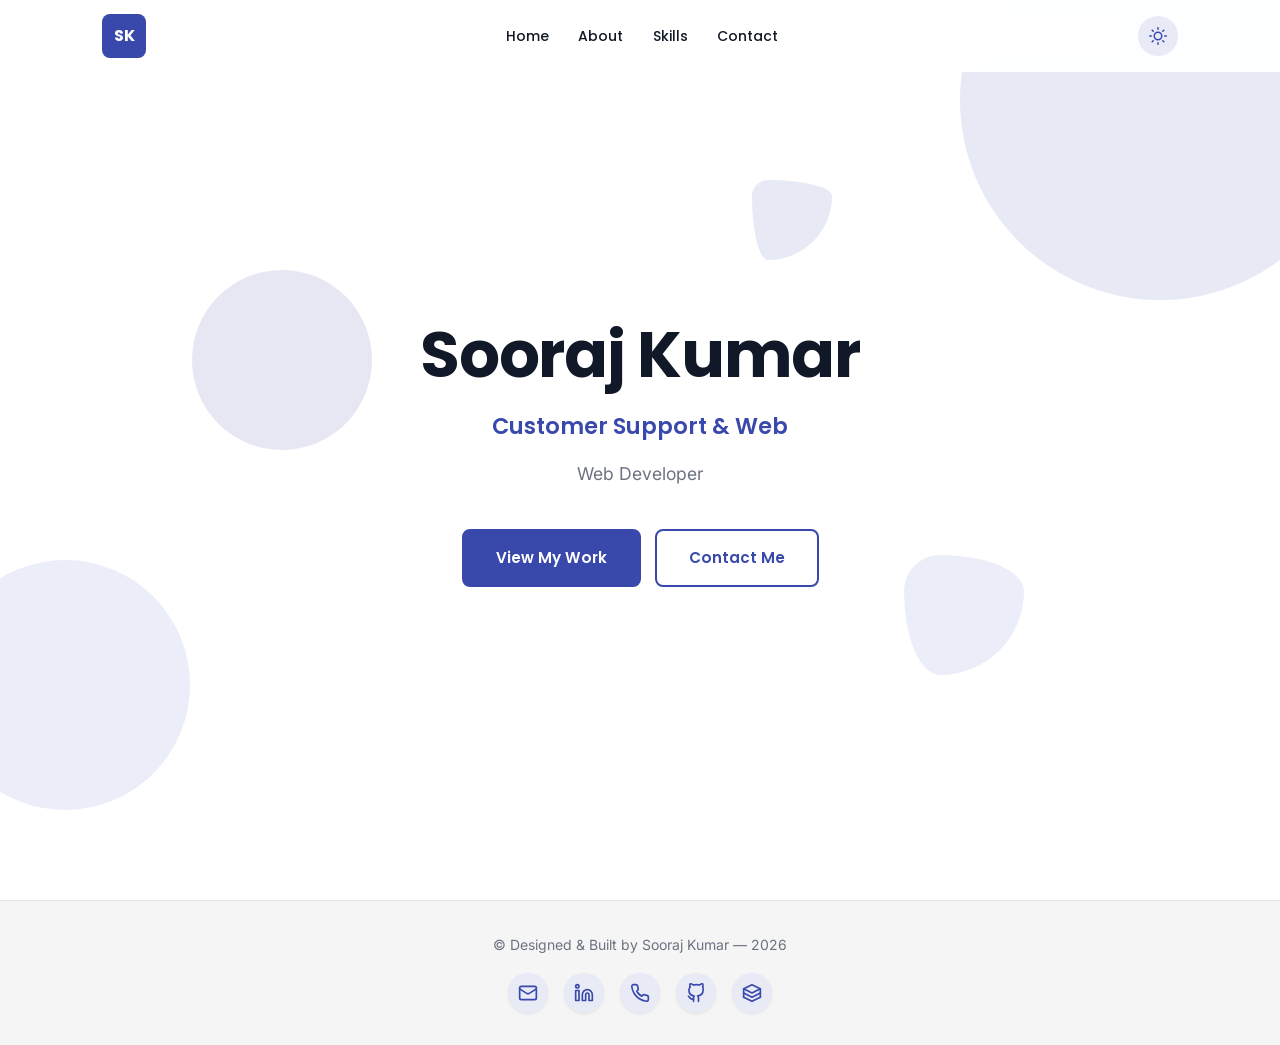
==== index.html @ 6f9ae2a4 "first commit" ====
<!DOCTYPE html>
<html lang="en">
<head>
  <meta charset="UTF-8">
  <meta name="viewport" content="width=device-width, initial-scale=1.0">
  <meta name="description" content="Sooraj Kumar — Customer Support & Web Development Professional based in Lahore, Pakistan.">
  <title>Sooraj Kumar | Portfolio</title>
  <link rel="preconnect" href="https://fonts.googleapis.com">
  <link rel="preconnect" href="https://fonts.gstatic.com" crossorigin>
  <link href="https://fonts.googleapis.com/css2?family=Inter:wght@400;500;600&family=Poppins:wght@500;600;700&display=swap" rel="stylesheet">
  <link rel="stylesheet" href="css/style.css">
</head>
<body>

  <!-- Navigation -->
  <header class="header" id="header">
    <nav class="nav container" aria-label="Main navigation">
      <a href="#home" class="nav__logo" aria-label="Sooraj Kumar — Home">
        <span class="nav__logo-box">SK</span>
      </a>

      <ul class="nav__menu" id="nav-menu">
        <li><a href="./index.html" class="nav__link">Home</a></li>
        <li><a href="./about.html" class="nav__link">About</a></li>
        <li><a href="./skills.html" class="nav__link">Skills</a></li>
        <!-- <li><a href="./experience.html" class="nav__link">Experience</a></li> -->
        <!-- <li><a href="./projects.html" class="nav__link">Projects</a></li> -->
        <!-- <li><a href="./certifications.html" class="nav__link">Certifications</a></li> -->
        <!-- <li><a href="./journey.html" class="nav__link">Journey</a></li> -->
        <!-- <li><a href="./education.html" class="nav__link">Education</a></li> -->
        <li><a href="./contact.html" class="nav__link">Contact</a></li>
      </ul>

      <div class="nav__actions">
        <button class="theme-toggle" id="theme-toggle" aria-label="Toggle dark mode">
          <span class="theme-toggle__icon theme-toggle__icon--sun">
            <svg width="18" height="18" viewBox="0 0 24 24" fill="none" stroke="currentColor" stroke-width="2" stroke-linecap="round" stroke-linejoin="round"><circle cx="12" cy="12" r="5"/><line x1="12" y1="1" x2="12" y2="3"/><line x1="12" y1="21" x2="12" y2="23"/><line x1="4.22" y1="4.22" x2="5.64" y2="5.64"/><line x1="18.36" y1="18.36" x2="19.78" y2="19.78"/><line x1="1" y1="12" x2="3" y2="12"/><line x1="21" y1="12" x2="23" y2="12"/><line x1="4.22" y1="19.78" x2="5.64" y2="18.36"/><line x1="18.36" y1="5.64" x2="19.78" y2="4.22"/></svg>
          </span>
          <span class="theme-toggle__icon theme-toggle__icon--moon">
            <svg width="18" height="18" viewBox="0 0 24 24" fill="none" stroke="currentColor" stroke-width="2" stroke-linecap="round" stroke-linejoin="round"><path d="M21 12.79A9 9 0 1 1 11.21 3 7 7 0 0 0 21 12.79z"/></svg>
          </span>
        </button>
        <button class="nav__toggle" id="nav-toggle" aria-label="Toggle navigation menu" aria-expanded="false">
          <span class="nav__toggle-bar"></span>
          <span class="nav__toggle-bar"></span>
          <span class="nav__toggle-bar"></span>
        </button>
      </div>
    </nav>
  </header>

  <main>

    <!-- Hero -->
    <section class="hero section" id="home" aria-label="Introduction">
      <div class="hero__bg" aria-hidden="true">
        <span class="hero__shape hero__shape--1"></span>
        <span class="hero__shape hero__shape--2"></span>
        <span class="hero__shape hero__shape--3"></span>
        <span class="hero__shape hero__shape--4"></span>
        <span class="hero__shape hero__shape--5"></span>
      </div>
      <div class="hero__content container fade-in">
        <h1 class="hero__title">Sooraj Kumar</h1>
        <p class="hero__tagline">Customer Support &amp; Web Development Professional</p>
        <p class="hero__subtitle">Web Developer</p>
        <div class="hero__buttons">
          <a href="#projects" class="btn btn--primary">View My Work</a>
          <a href="#contact" class="btn btn--outline">Contact Me</a>
        </div>
        <!-- <div class="hero__stack">
          <span class="hero__stack-label">Built with</span>
          <div class="hero__stack-icons">
            <span class="tech-badge">HTML5</span>
            <span class="tech-badge">CSS3</span>
            <span class="tech-badge">Bootstrap 5</span>
            <span class="tech-badge">JavaScript</span>
            <span class="tech-badge">WordPress</span>
          </div>
        </div> -->
      </div>
    </section>

   
    <!-- Skills -->
    <!-- <section class="section" id="skills" aria-labelledby="skills-heading">
      <div class="container fade-in">
        <h2 class="section__heading" id="skills-heading">Skills</h2>
        <div class="skills-tabs" role="tablist" aria-label="Skills categories">
          <button class="skills-tab active" data-tab="technical" type="button">Technical</button>
          <button class="skills-tab" data-tab="communication" type="button">Communication</button>
          <button class="skills-tab" data-tab="soft" type="button">Soft Skills</button>
        </div>
        <div class="skills-grid">

          <article class="skill-card" data-category="technical">
            <h3 class="skill-card__title">Technical Skills</h3>
            <ul class="skill-list">
              <li class="skill-item">
                <div class="skill-item__header">
                  <span class="skill-item__name">Typing Speed: 40+ WPM</span>
                  <span class="skill-item__level">Intermediate</span>
                </div>
                <div class="skill-bar" data-level="55"><span class="skill-bar__fill"></span></div>
              </li>
              <li class="skill-item">
                <div class="skill-item__header">
                  <span class="skill-item__name">MS Office</span>
                  <span class="skill-item__level">Proficient</span>
                </div>
                <div class="skill-bar" data-level="75"><span class="skill-bar__fill"></span></div>
              </li>
              <li class="skill-item">
                <div class="skill-item__header">
                  <span class="skill-item__name">Graphic Design</span>
                  <span class="skill-item__level">Intermediate</span>
                </div>
                <div class="skill-bar" data-level="55"><span class="skill-bar__fill"></span></div>
              </li>
              <li class="skill-item">
                <div class="skill-item__header">
                  <span class="skill-item__name">Web Development</span>
                  <span class="skill-item__level">Proficient</span>
                </div>
                <div class="skill-bar" data-level="75"><span class="skill-bar__fill"></span></div>
              </li>
              <li class="skill-item">
                <div class="skill-item__header">
                  <span class="skill-item__name">AI Tools</span>
                  <span class="skill-item__level">Advanced</span>
                </div>
                <div class="skill-bar" data-level="90"><span class="skill-bar__fill"></span></div>
              </li>
            </ul>
          </article>

          <article class="skill-card hidden" data-category="communication">
            <h3 class="skill-card__title">Communication Skills</h3>
            <ul class="skill-list">
              <li class="skill-item">
                <div class="skill-item__header">
                  <span class="skill-item__name">Written Communication</span>
                  <span class="skill-item__level">Proficient</span>
                </div>
                <div class="skill-bar" data-level="75"><span class="skill-bar__fill"></span></div>
              </li>
              <li class="skill-item">
                <div class="skill-item__header">
                  <span class="skill-item__name">Multilingual</span>
                  <span class="skill-item__level">Advanced</span>
                </div>
                <div class="skill-bar" data-level="90"><span class="skill-bar__fill"></span></div>
              </li>
              <li class="skill-item">
                <div class="skill-item__header">
                  <span class="skill-item__name">Active Listening</span>
                  <span class="skill-item__level">Advanced</span>
                </div>
                <div class="skill-bar" data-level="90"><span class="skill-bar__fill"></span></div>
              </li>
              <li class="skill-item">
                <div class="skill-item__header">
                  <span class="skill-item__name">Email &amp; Live Chat Support</span>
                  <span class="skill-item__level">Intermediate</span>
                </div>
                <div class="skill-bar" data-level="55"><span class="skill-bar__fill"></span></div>
              </li>
              <li class="skill-item">
                <div class="skill-item__header">
                  <span class="skill-item__name">CRM and Helpdesk Tools</span>
                  <span class="skill-item__level">Intermediate</span>
                </div>
                <div class="skill-bar" data-level="55"><span class="skill-bar__fill"></span></div>
              </li>
            </ul>
          </article>

          <article class="skill-card hidden" data-category="soft">
            <h3 class="skill-card__title">Soft Skills</h3>
            <ul class="skill-list">
              <li class="skill-item">
                <div class="skill-item__header">
                  <span class="skill-item__name">Problem Solving</span>
                  <span class="skill-item__level">Advanced</span>
                </div>
                <div class="skill-bar" data-level="90"><span class="skill-bar__fill"></span></div>
              </li>
              <li class="skill-item">
                <div class="skill-item__header">
                  <span class="skill-item__name">Fast Learner</span>
                  <span class="skill-item__level">Advanced</span>
                </div>
                <div class="skill-bar" data-level="90"><span class="skill-bar__fill"></span></div>
              </li>
              <li class="skill-item">
                <div class="skill-item__header">
                  <span class="skill-item__name">Research &amp; Analysis</span>
                  <span class="skill-item__level">Advanced</span>
                </div>
                <div class="skill-bar" data-level="90"><span class="skill-bar__fill"></span></div>
              </li>
              <li class="skill-item">
                <div class="skill-item__header">
                  <span class="skill-item__name">Attention to Detail</span>
                  <span class="skill-item__level">Intermediate</span>
                </div>
                <div class="skill-bar" data-level="55"><span class="skill-bar__fill"></span></div>
              </li>
            </ul>
          </article>

        </div>
      </div>
    </section> -->

    <!-- Experience -->
    <!-- <section class="section section--alt" id="experience" aria-labelledby="experience-heading">
      <div class="container fade-in">
        <h2 class="section__heading" id="experience-heading">Experience</h2>
        <article class="experience-card">
          <div class="experience-card__header">
            <h3 class="experience-card__company">4Xportal (4XP Tech)</h3>
            <p class="experience-card__role">Technical Support Representative</p>
            <time class="experience-card__date" datetime="2026-07">July 2026 — Present</time>
            <span class="badge">Current Role</span>
          </div>
          <ul class="experience-card__list">
            <li>Providing B2B technical support for forex software products including Trader CRM, hosting solutions, and live chat tools</li>
            <li>Handling client queries, diagnosing software issues, and escalating complex problems to relevant teams</li>
            <li>Maintaining support documentation and interaction logs for enterprise clients in the fintech industry</li>
            <li>Working with international clients under a UK-registered office in a professional support environment</li>
          </ul>
        </article>
        <article class="experience-card">
          <div class="experience-card__header">
            <h3 class="experience-card__company">ITISISO Solutions, Faisal Town</h3>
            <p class="experience-card__role">Business Development Executive</p>
            <time class="experience-card__date" datetime="2025-10">October 2025</time>
          </div>
          <ul class="experience-card__list">
            <li>Handled outbound and inbound calls, email and live chat communication in a corporate BPO environment</li>
            <li>Managed lead follow-up, documentation and record keeping using CRM tools</li>
            <li>Supported sales conversion through active listening and empathetic customer handling</li>
            <li>Resigned after university timetable changed; prioritized academic commitments</li>
          </ul>
        </article>
      </div>
    </section> -->

    <!-- Projects -->
    <!-- <section class="section" id="projects" aria-labelledby="projects-heading">
      <div class="container fade-in">
        <h2 class="section__heading" id="projects-heading">Projects</h2>
        <div class="projects-grid">

          <article class="project-card">
            <h3 class="project-card__title">E-Commerce Stores</h3>
            <p class="project-card__desc">Built single and multi-vendor e-commerce stores using WooCommerce, WCFM, and Dokan plugins on WordPress.</p>
            <div class="project-card__tags">
              <span class="tag">WordPress</span>
              <span class="tag">WooCommerce</span>
              <span class="tag">PHP</span>
            </div>
          </article>

          <article class="project-card">
            <h3 class="project-card__title">Booking &amp; Restaurant Websites</h3>
            <p class="project-card__desc">Developed booking systems, restaurant websites, and LMS platforms using Amelia, GloriaFood, and Tutor LMS.</p>
            <div class="project-card__tags">
              <span class="tag">WordPress</span>
              <span class="tag">Amelia</span>
              <span class="tag">GloriaFood</span>
            </div>
          </article>

          <article class="project-card">
            <h3 class="project-card__title">Front-End Web Builds</h3>
            <p class="project-card__desc">Built portfolio websites and contact forms using HTML5, CSS3, Bootstrap 5, and JavaScript. Deployed on Netlify.</p>
            <div class="project-card__tags">
              <span class="tag">HTML5</span>
              <span class="tag">CSS3</span>
              <span class="tag">Bootstrap</span>
              <span class="tag">JavaScript</span>
              <span class="tag">Netlify</span>
            </div>
          </article>

          <article class="project-card">
            <h3 class="project-card__title">Visual Design Assets</h3>
            <p class="project-card__desc">Created logos, banners, social media graphics, and print materials using Photoshop, Illustrator, Canva, and CorelDraw.</p>
            <div class="project-card__tags">
              <span class="tag">Photoshop</span>
              <span class="tag">Illustrator</span>
              <span class="tag">Canva</span>
              <span class="tag">CorelDraw</span>
            </div>
          </article>

        </div>
      </div>
    </section> -->

    <!-- Certifications -->
    <!-- <section class="section section--alt" id="certifications" aria-labelledby="certifications-heading">
      <div class="container fade-in">
        <h2 class="section__heading" id="certifications-heading">Certifications</h2>
        <div class="cert-grid">

          <article class="cert-card">
            <div class="cert-card__icon" aria-hidden="true">
              <svg width="32" height="32" viewBox="0 0 24 24" fill="none" stroke="currentColor" stroke-width="2" stroke-linecap="round" stroke-linejoin="round"><path d="M22 10v6M2 10l10-5 10 5-10 5z"/><path d="M6 12v5c0 1.1 2.7 2 6 2s6-.9 6-2v-5"/></svg>
            </div>
            <h3 class="cert-card__title">1 Year Diploma in IT</h3>
            <p class="cert-card__institution">Trade Testing Board STEVTA</p>
            <time class="cert-card__date" datetime="2023-12">Dec 2023</time>
          </article>

          <article class="cert-card">
            <div class="cert-card__icon" aria-hidden="true">
              <svg width="32" height="32" viewBox="0 0 24 24" fill="none" stroke="currentColor" stroke-width="2" stroke-linecap="round" stroke-linejoin="round"><path d="M22 10v6M2 10l10-5 10 5-10 5z"/><path d="M6 12v5c0 1.1 2.7 2 6 2s6-.9 6-2v-5"/></svg>
            </div>
            <h3 class="cert-card__title">Graphic Design</h3>
            <p class="cert-card__institution">TEA</p>
            <time class="cert-card__date" datetime="2022-08">Aug 2022</time>
          </article>

          <article class="cert-card">
            <div class="cert-card__icon" aria-hidden="true">
              <svg width="32" height="32" viewBox="0 0 24 24" fill="none" stroke="currentColor" stroke-width="2" stroke-linecap="round" stroke-linejoin="round"><path d="M22 10v6M2 10l10-5 10 5-10 5z"/><path d="M6 12v5c0 1.1 2.7 2 6 2s6-.9 6-2v-5"/></svg>
            </div>
            <h3 class="cert-card__title">Front-End Web Development</h3>
            <p class="cert-card__institution">MTVTI</p>
            <time class="cert-card__date" datetime="2023-03">Mar 2023</time>
          </article>

          <article class="cert-card">
            <div class="cert-card__icon" aria-hidden="true">
              <svg width="32" height="32" viewBox="0 0 24 24" fill="none" stroke="currentColor" stroke-width="2" stroke-linecap="round" stroke-linejoin="round"><path d="M22 10v6M2 10l10-5 10 5-10 5z"/><path d="M6 12v5c0 1.1 2.7 2 6 2s6-.9 6-2v-5"/></svg>
            </div>
            <h3 class="cert-card__title">Web Development</h3>
            <p class="cert-card__institution">iHunar</p>
            <time class="cert-card__date" datetime="2023-08">Aug 2023</time>
          </article>

          <article class="cert-card">
            <div class="cert-card__icon" aria-hidden="true">
              <svg width="32" height="32" viewBox="0 0 24 24" fill="none" stroke="currentColor" stroke-width="2" stroke-linecap="round" stroke-linejoin="round"><path d="M22 10v6M2 10l10-5 10 5-10 5z"/><path d="M6 12v5c0 1.1 2.7 2 6 2s6-.9 6-2v-5"/></svg>
            </div>
            <h3 class="cert-card__title">WordPress Training</h3>
            <p class="cert-card__institution">iHunar</p>
            <time class="cert-card__date" datetime="2024-02">Feb 2024</time>
          </article>

        </div>
      </div>
    </section> -->

    <!-- <section id="journey" class="journey">
      <div class="container">
        <h2 class="section__heading">My Learning Journey</h2>
        <p class="journey__subtitle">From Graphic Design to Full Stack Development</p>

        <div class="journey-track">
          <div class="journey-node">
            <div class="journey-node__icon" aria-hidden="true">
              <svg width="24" height="24" viewBox="0 0 24 24" fill="none" stroke="currentColor" stroke-width="2" stroke-linecap="round" stroke-linejoin="round"><path d="M12 3a7 7 0 0 0-7 7c0 5.25 7 11 7 11s7-5.75 7-11a7 7 0 0 0-7-7Z"/><circle cx="12" cy="10" r="2.5"/></svg>
            </div>
            <div class="journey-node__content">
              <div class="journey-node__year">2022</div>
              <h3 class="journey-node__title">Graphic Design</h3>
              <p class="journey-node__desc">Photoshop, Illustrator, Canva, CorelDraw</p>
              <span class="journey-node__issuer">TEA Certified</span>
            </div>
          </div>

          <div class="journey-node">
            <div class="journey-node__icon" aria-hidden="true">
              <svg width="24" height="24" viewBox="0 0 24 24" fill="none" stroke="currentColor" stroke-width="2" stroke-linecap="round" stroke-linejoin="round"><polyline points="16 18 22 12 16 6"/><polyline points="8 6 2 12 8 18"/></svg>
            </div>
            <div class="journey-node__content">
              <div class="journey-node__year">2023</div>
              <h3 class="journey-node__title">Front-End Development</h3>
              <p class="journey-node__desc">HTML5, CSS3, Bootstrap 5, JavaScript</p>
              <span class="journey-node__issuer">MTVTI Certified</span>
            </div>
          </div>

          <div class="journey-node">
            <div class="journey-node__icon" aria-hidden="true">
              <svg width="24" height="24" viewBox="0 0 24 24" fill="none" stroke="currentColor" stroke-width="2" stroke-linecap="round" stroke-linejoin="round"><circle cx="12" cy="12" r="10"/><path d="M2 12h20"/><path d="M12 2a15.3 15.3 0 0 1 4 10 15.3 15.3 0 0 1-4 10 15.3 15.3 0 0 1-4-10 15.3 15.3 0 0 1 4-10"/></svg>
            </div>
            <div class="journey-node__content">
              <div class="journey-node__year">2023</div>
              <h3 class="journey-node__title">Web Development</h3>
              <p class="journey-node__desc">Full web builds + 1-Year IT Diploma</p>
              <span class="journey-node__issuer">iHunar / STEVTA</span>
            </div>
          </div>

          <div class="journey-node">
            <div class="journey-node__icon" aria-hidden="true">
              <svg width="24" height="24" viewBox="0 0 24 24" fill="none" stroke="currentColor" stroke-width="2" stroke-linecap="round" stroke-linejoin="round"><path d="M6 4h12"/><path d="M6 20h12"/><path d="M8 4v16"/><path d="M16 4v16"/><path d="M4 8h16"/><path d="M4 16h16"/></svg>
            </div>
            <div class="journey-node__content">
              <div class="journey-node__year">2024</div>
              <h3 class="journey-node__title">WordPress Development</h3>
              <p class="journey-node__desc">WooCommerce, Dokan, WCFM, Amelia, GloriaFood, Tutor LMS</p>
              <span class="journey-node__issuer">iHunar Certified</span>
            </div>
          </div>

          <div class="journey-node journey-node--current">
            <div class="journey-node__icon" aria-hidden="true">
              <svg width="24" height="24" viewBox="0 0 24 24" fill="none" stroke="currentColor" stroke-width="2" stroke-linecap="round" stroke-linejoin="round"><path d="M4 14.5A2.5 2.5 0 0 1 6.5 12H18"/><path d="M4 9.5A2.5 2.5 0 0 0 6.5 12H18"/><path d="M4 4.5A2.5 2.5 0 0 1 6.5 2H18"/><path d="M4 19.5A2.5 2.5 0 0 0 6.5 22H18"/><path d="M19 7l2 2-2 2"/><path d="M19 15l2 2-2 2"/></svg>
            </div>
            <div class="journey-node__content">
              <div class="journey-node__year">2026</div>
              <h3 class="journey-node__title">Full Stack Development</h3>
              <p class="journey-node__desc">Frontend → Backend, full roadmap in progress</p>
              <span class="journey-node__badge">Loading...</span>
            </div>
          </div>
        </div>
      </div>
    </section> -->

    <!-- Education -->
    <!-- <section class="section" id="education" aria-labelledby="education-heading">
      <div class="container fade-in">
        <h2 class="section__heading" id="education-heading">Education</h2>
        <ol class="timeline">

          <li class="timeline__item">
            <div class="timeline__content">
              <h3 class="timeline__school">University of the Punjab, Lahore</h3>
              <p class="timeline__degree">BS Philosophy — 2025 to 2029</p>
              <p class="timeline__grade">CGPA: 3.5+</p>
            </div>
          </li>

          <li class="timeline__item">
            <div class="timeline__content">
              <h3 class="timeline__school">Govt Boys Degree College, Mithi</h3>
              <p class="timeline__degree">Intermediate — Pre-Engineering — 2022 to 2024</p>
              <p class="timeline__grade">Grade: A</p>
            </div>
          </li>

          <li class="timeline__item">
            <div class="timeline__content">
              <h3 class="timeline__school">Govt Boys High School, Mithi</h3>
              <p class="timeline__degree">Matriculation — General Science — 2017 to 2022</p>
              <p class="timeline__grade">Grade: A1</p>
            </div>
          </li>

        </ol>
      </div>
    </section> -->

    <!-- Languages -->
    <!-- <section class="section section--alt" id="languages" aria-labelledby="languages-heading">
      <div class="container fade-in">
        <h2 class="section__heading" id="languages-heading">Languages</h2>
        <div class="languages-grid">
          <article class="language-card">
            <div class="lang-ring-wrapper">
              <svg class="lang-ring" viewBox="0 0 120 120">
                <circle class="lang-ring__bg" cx="60" cy="60" r="45"/>
                <circle class="lang-ring__fill" cx="60" cy="60" r="45" data-percent="60"/>
              </svg>
              <span class="lang-ring__percent">60%</span>
            </div>
            <h3 class="language-card__name">English</h3>
            <p class="language-card__level">Intermediate</p>
          </article>

          <article class="language-card">
            <div class="lang-ring-wrapper">
              <svg class="lang-ring" viewBox="0 0 120 120">
                <circle class="lang-ring__bg" cx="60" cy="60" r="45"/>
                <circle class="lang-ring__fill" cx="60" cy="60" r="45" data-percent="90"/>
              </svg>
              <span class="lang-ring__percent">90%</span>
            </div>
            <h3 class="language-card__name">Urdu</h3>
            <p class="language-card__level">Fluent</p>
          </article>

          <article class="language-card">
            <div class="lang-ring-wrapper">
              <svg class="lang-ring" viewBox="0 0 120 120">
                <circle class="lang-ring__bg" cx="60" cy="60" r="45"/>
                <circle class="lang-ring__fill" cx="60" cy="60" r="45" data-percent="25"/>
              </svg>
              <span class="lang-ring__percent">25%</span>
            </div>
            <h3 class="language-card__name">Punjabi</h3>
            <p class="language-card__level">Basic</p>
          </article>

          <article class="language-card">
            <div class="lang-ring-wrapper">
              <svg class="lang-ring" viewBox="0 0 120 120">
                <circle class="lang-ring__bg" cx="60" cy="60" r="45"/>
                <circle class="lang-ring__fill" cx="60" cy="60" r="45" data-percent="60"/>
              </svg>
              <span class="lang-ring__percent">60%</span>
            </div>
            <h3 class="language-card__name">Hindi</h3>
            <p class="language-card__level">Intermediate</p>
          </article>

          <article class="language-card">
            <div class="lang-ring-wrapper">
              <svg class="lang-ring" viewBox="0 0 120 120">
                <circle class="lang-ring__bg" cx="60" cy="60" r="45"/>
                <circle class="lang-ring__fill" cx="60" cy="60" r="45" data-percent="100"/>
              </svg>
              <span class="lang-ring__percent">100%</span>
            </div>
            <h3 class="language-card__name">Sindhi</h3>
            <p class="language-card__level">Native</p>
          </article>

          <article class="language-card">
            <div class="lang-ring-wrapper">
              <svg class="lang-ring" viewBox="0 0 120 120">
                <circle class="lang-ring__bg" cx="60" cy="60" r="45"/>
                <circle class="lang-ring__fill" cx="60" cy="60" r="45" data-percent="100"/>
              </svg>
              <span class="lang-ring__percent">100%</span>
            </div>
            <h3 class="language-card__name">Dhatki</h3>
            <p class="language-card__level">Mother Tongue</p>
          </article>
        </div>
      </div>
    </section> -->

    <!-- Contact -->
    <!-- <section class="section" id="contact" aria-labelledby="contact-heading">
      <div class="container fade-in">
        <h2 class="section__heading" id="contact-heading">Contact</h2>
        <div class="contact">

          <div class="contact__info">
            <a href="mailto:personalsoorajkumar@gmail.com" class="contact-card">
              <span class="contact-card__icon" aria-hidden="true">
                <svg width="24" height="24" viewBox="0 0 24 24" fill="none" stroke="currentColor" stroke-width="2" stroke-linecap="round" stroke-linejoin="round"><rect x="2" y="4" width="20" height="16" rx="2"/><path d="m22 7-8.97 5.7a1.94 1.94 0 0 1-2.06 0L2 7"/></svg>
              </span>
              <div>
                <span class="contact-card__label">Email</span>
                <span class="contact-card__value">personalsoorajkumar@gmail.com</span>
              </div>
            </a>

            <a href="tel:+923289251562" class="contact-card">
              <span class="contact-card__icon" aria-hidden="true">
                <svg width="24" height="24" viewBox="0 0 24 24" fill="none" stroke="currentColor" stroke-width="2" stroke-linecap="round" stroke-linejoin="round"><path d="M22 16.92v3a2 2 0 0 1-2.18 2 19.79 19.79 0 0 1-8.63-3.07 19.5 19.5 0 0 1-6-6 19.79 19.79 0 0 1-3.07-8.67A2 2 0 0 1 4.11 2h3a2 2 0 0 1 2 1.72c.127.96.361 1.903.7 2.81a2 2 0 0 1-.45 2.11L8.09 9.91a16 16 0 0 0 6 6l1.27-1.27a2 2 0 0 1 2.11-.45c.907.339 1.85.573 2.81.7A2 2 0 0 1 22 16.92z"/></svg>
              </span>
              <div>
                <span class="contact-card__label">Phone</span>
                <span class="contact-card__value">+92 328 9251562</span>
              </div>
            </a>

            <div class="contact-card contact-card--static">
              <span class="contact-card__icon" aria-hidden="true">
                <svg width="24" height="24" viewBox="0 0 24 24" fill="none" stroke="currentColor" stroke-width="2" stroke-linecap="round" stroke-linejoin="round"><path d="M20 10c0 6-8 12-8 12s-8-6-8-12a8 8 0 0 1 16 0Z"/><circle cx="12" cy="10" r="3"/></svg>
              </span>
              <div>
                <span class="contact-card__label">Location</span>
                <span class="contact-card__value">Lahore, Pakistan</span>
              </div>
            </div>

            <a href="https://linkedin.com/in/soorajkumar-pk" class="contact-card" target="_blank" rel="noopener noreferrer">
              <span class="contact-card__icon" aria-hidden="true">
                <svg width="24" height="24" viewBox="0 0 24 24" fill="none" stroke="currentColor" stroke-width="2" stroke-linecap="round" stroke-linejoin="round"><path d="M16 8a6 6 0 0 1 6 6v7h-4v-7a2 2 0 0 0-2-2 2 2 0 0 0-2 2v7h-4v-7a6 6 0 0 1 6-6z"/><rect x="2" y="9" width="4" height="12"/><circle cx="4" cy="4" r="2"/></svg>
              </span>
              <div>
                <span class="contact-card__label">LinkedIn</span>
                <span class="contact-card__value">linkedin.com/in/soorajkumar-pk</span>
              </div>
            </a>

            <a href="https://wa.me/923289251562" class="contact-card contact-card--wa" target="_blank" rel="noopener noreferrer">
              <span class="contact-card__icon contact-card__icon--wa" aria-hidden="true">
                <svg width="24" height="24" viewBox="0 0 24 24" fill="currentColor" xmlns="http://www.w3.org/2000/svg">
                  <path d="M17.472 14.382c-.297-.149-1.758-.867-2.03-.967-.272-.099-.471-.149-.67.149-.198.297-.768.966-.941 1.165-.173.198-.347.223-.644.074-.297-.149-1.255-.462-2.39-1.475-.883-.788-1.48-1.761-1.653-2.059-.173-.297-.018-.458.13-.606.134-.133.297-.347.446-.521.149-.174.199-.298.298-.497.099-.198.05-.372-.025-.521-.075-.148-.669-1.611-.916-2.206-.242-.579-.487-.5-.669-.509-.173-.008-.371-.01-.57-.01-.198 0-.521.074-.792.372-.272.297-1.04 1.016-1.04 2.479 0 1.462 1.065 2.875 1.213 3.074.149.198 2.099 3.2 5.076 4.487.709.306 1.263.49 1.694.626.712.227 1.36.195 1.872.118.571-.085 1.758-.719 2.006-1.413.248-.694.248-1.289.173-1.413-.074-.123-.272-.198-.57-.347Z"/>
                  <path d="M20.52 3.449A11.93 11.93 0 0 0 12.003 0C5.579 0 .1 5.479.1 12.007c0 2.11.552 4.17 1.603 5.98L0 24l6.18-1.625a11.96 11.96 0 0 0 5.823 1.481h.005c6.424 0 11.903-5.479 11.903-12.007 0-3.19-1.244-6.193-3.504-8.453Zm-8.517 18.375h-.004a9.92 9.92 0 0 1-5.06-1.386l-.363-.215-3.67.964.98-3.578-.236-.368a9.92 9.92 0 1 1 17.39-5.29c0 2.67-1.045 5.19-2.94 7.084a9.92 9.92 0 0 1-7.06 2.89Z"/>
                </svg>
              </span>
              <div>
                <span class="contact-card__label">WhatsApp Business</span>
                <span class="contact-card__value">+92 328 9251562</span>
              </div>
            </a>

            <a href="https://github.com/soorajkumar-pk" class="contact-card" target="_blank" rel="noopener noreferrer">
              <span class="contact-card__icon" aria-hidden="true">
                <svg width="24" height="24" viewBox="0 0 24 24" fill="none" stroke="currentColor" stroke-width="2" stroke-linecap="round" stroke-linejoin="round"><path d="M9 19c-4.3 1.4-4.3-2.5-6-3"/><path d="M15 22v-3.87a3.37 3.37 0 0 0-.94-2.61c3.14-.35 6.44-1.54 6.44-7A5.44 5.44 0 0 0 20 4.77 5.07 5.07 0 0 0 19.91 1S18.73.65 16 2.48a13.38 13.38 0 0 0-7 0C6.27.65 5.09 1 5.09 1A5.07 5.07 0 0 0 5 4.77a5.44 5.44 0 0 0-1.5 3.78c0 5.42 3.3 6.61 6.44 7A3.37 3.37 0 0 0 9 18.13V22"/></svg>
              </span>
              <div>
                <span class="contact-card__label">GitHub</span>
                <span class="contact-card__value">github.com/soorajkumar-pk</span>
              </div>
            </a>

            <a href="https://codepen.io/soorajkumar-pk" class="contact-card" target="_blank" rel="noopener noreferrer">
              <span class="contact-card__icon" aria-hidden="true">
                <svg width="24" height="24" viewBox="0 0 24 24" fill="none" stroke="currentColor" stroke-width="2" stroke-linecap="round" stroke-linejoin="round"><path d="M12 2 2 7l10 5 10-5-10-5Z"/><path d="m2 17 10 5 10-5"/><path d="m2 12 10 5 10-5"/><path d="M2 7v10"/><path d="M22 7v10"/></svg>
              </span>
              <div>
                <span class="contact-card__label">CodePen</span>
                <span class="contact-card__value">codepen.io/soorajkumar-pk</span>
              </div>
            </a>
          </div>

          <div class="contact__form-wrapper">
            <form class="contact-form" id="contact-form" novalidate>
              <div class="form-group">
                <label for="name">Full Name</label>
                <input type="text" id="name" name="name" required autocomplete="name" placeholder="Your full name">
              </div>
              <div class="form-group">
                <label for="email">Email</label>
                <input type="email" id="email" name="email" required autocomplete="email" placeholder="your@email.com">
              </div>
              <div class="form-group">
                <label for="subject">Subject</label>
                <input type="text" id="subject" name="subject" required placeholder="What's this about?">
              </div>
              <div class="form-group">
                <label for="message">Message</label>
                <textarea id="message" name="message" rows="5" required placeholder="Your message..."></textarea>
              </div>
              <button type="submit" class="btn btn--primary btn--full">Send Message</button>
            </form>
            <div class="contact-success" id="contact-success" hidden>
              <div class="contact-success__icon" aria-hidden="true">
                <svg width="48" height="48" viewBox="0 0 24 24" fill="none" stroke="currentColor" stroke-width="2" stroke-linecap="round" stroke-linejoin="round"><path d="M22 11.08V12a10 10 0 1 1-5.93-9.14"/><polyline points="22 4 12 14.01 9 11.01"/></svg>
              </div>
              <h3 class="contact-success__title">Message Sent!</h3>
              <p class="contact-success__text">Thank you for reaching out. I'll get back to you as soon as possible.</p>
            </div>
          </div>

        </div>
      </div>
    </section> -->

  </main>

  <!-- Footer -->
  <footer class="footer">
    <div class="container footer__inner">
      <p class="footer__text">&copy; Designed &amp; Built by Sooraj Kumar — 2026</p>
      <div class="footer__social">
        <a href="mailto:personalsoorajkumar@gmail.com" class="footer__link" aria-label="Email Sooraj Kumar">
          <svg width="20" height="20" viewBox="0 0 24 24" fill="none" stroke="currentColor" stroke-width="2" stroke-linecap="round" stroke-linejoin="round"><rect x="2" y="4" width="20" height="16" rx="2"/><path d="m22 7-8.97 5.7a1.94 1.94 0 0 1-2.06 0L2 7"/></svg>
        </a>
        <a href="https://linkedin.com/in/soorajkumar-pk" class="footer__link" target="_blank" rel="noopener noreferrer" aria-label="LinkedIn profile">
          <svg width="20" height="20" viewBox="0 0 24 24" fill="none" stroke="currentColor" stroke-width="2" stroke-linecap="round" stroke-linejoin="round"><path d="M16 8a6 6 0 0 1 6 6v7h-4v-7a2 2 0 0 0-2-2 2 2 0 0 0-2 2v7h-4v-7a6 6 0 0 1 6-6z"/><rect x="2" y="9" width="4" height="12"/><circle cx="4" cy="4" r="2"/></svg>
        </a>
        <a href="tel:+923289251562" class="footer__link" aria-label="Call Sooraj Kumar">
          <svg width="20" height="20" viewBox="0 0 24 24" fill="none" stroke="currentColor" stroke-width="2" stroke-linecap="round" stroke-linejoin="round"><path d="M22 16.92v3a2 2 0 0 1-2.18 2 19.79 19.79 0 0 1-8.63-3.07 19.5 19.5 0 0 1-6-6 19.79 19.79 0 0 1-3.07-8.67A2 2 0 0 1 4.11 2h3a2 2 0 0 1 2 1.72c.127.96.361 1.903.7 2.81a2 2 0 0 1-.45 2.11L8.09 9.91a16 16 0 0 0 6 6l1.27-1.27a2 2 0 0 1 2.11-.45c.907.339 1.85.573 2.81.7A2 2 0 0 1 22 16.92z"/></svg>
        </a>
        <a href="https://github.com/soorajkumar-pk" class="footer__link" target="_blank" rel="noopener noreferrer" aria-label="GitHub profile">
          <svg width="20" height="20" viewBox="0 0 24 24" fill="none" stroke="currentColor" stroke-width="2" stroke-linecap="round" stroke-linejoin="round"><path d="M9 19c-4.3 1.4-4.3-2.5-6-3"/><path d="M15 22v-3.87a3.37 3.37 0 0 0-.94-2.61c3.14-.35 6.44-1.54 6.44-7A5.44 5.44 0 0 0 20 4.77 5.07 5.07 0 0 0 19.91 1S18.73.65 16 2.48a13.38 13.38 0 0 0-7 0C6.27.65 5.09 1 5.09 1A5.07 5.07 0 0 0 5 4.77a5.44 5.44 0 0 0-1.5 3.78c0 5.42 3.3 6.61 6.44 7A3.37 3.37 0 0 0 9 18.13V22"/></svg>
        </a>
        <a href="https://codepen.io/soorajkumar-pk" class="footer__link" target="_blank" rel="noopener noreferrer" aria-label="CodePen profile">
          <svg width="20" height="20" viewBox="0 0 24 24" fill="none" stroke="currentColor" stroke-width="2" stroke-linecap="round" stroke-linejoin="round"><path d="M12 2 2 7l10 5 10-5-10-5Z"/><path d="m2 17 10 5 10-5"/><path d="m2 12 10 5 10-5"/><path d="M2 7v10"/><path d="M22 7v10"/></svg>
        </a>
      </div>
    </div>
  </footer>

  <button class="back-to-top" id="back-to-top" aria-label="Back to top">
    <svg width="20" height="20" viewBox="0 0 24 24" fill="none" stroke="currentColor" stroke-width="2.5" stroke-linecap="round" stroke-linejoin="round"><polyline points="18 15 12 9 6 15"/></svg>
  </button>


  <script src="js/main.js"></script>
</body>
</html>
---- css/style.css ----
/* =============================================
   Sooraj Kumar Portfolio — Stylesheet
   ============================================= */

/* --- CSS Variables --- */
:root {
  --color-primary: #3949AB;
  --color-primary-dark: #303F9F;
  --color-primary-light: #E8EAF6;
  --color-primary-mid: #5C6BC0;
  --color-bg: #ffffff;
  --color-bg-alt: #f5f5f5;
  --color-white: #ffffff;
  --color-text: #1f2937;
  --color-heading: #111827;
  --color-muted: #6b7280;
  --color-border: #e5e7eb;
  --font-heading: 'Poppins', sans-serif;
  --font-body: 'Inter', sans-serif;
  --shadow-sm: 0 1px 3px rgba(0, 0, 0, 0.08);
  --shadow-md: 0 4px 16px rgba(0, 0, 0, 0.08);
  --shadow-lg: 0 8px 30px rgba(57, 73, 171, 0.18);
  --radius: 12px;
  --radius-sm: 8px;
  --transition: 0.3s ease;
  --header-height: 72px;
  --header-bg: rgba(255, 255, 255, 0.92);
}

body.dark-mode {
  --color-primary: #00b4d8;
  --color-primary-dark: #48cae4;
  --color-primary-light: #1e1e4a;
  --color-bg: #0d0d1f;
  --color-bg-alt: #0f0f2a;
  --color-white: #161630;
  --color-text: #e2e8f0;
  --color-heading: #ffffff;
  --color-muted: #94a3b8;
  --color-border: #1e1e4a;
  --shadow-md: 0 4px 20px rgba(0,180,216,0.12);
  --shadow-lg: 0 8px 30px rgba(0,180,216,0.20);
  --header-bg: rgba(13, 13, 31, 0.92);
}

/* --- Reset & Base --- */
*,
*::before,
*::after {
  box-sizing: border-box;
  margin: 0;
  padding: 0;
}

html {
  scroll-behavior: smooth;
  scroll-padding-top: var(--header-height);
}

body {
  font-family: var(--font-body);
  font-size: 1rem;
  line-height: 1.7;
  color: var(--color-text);
  background-color: var(--color-bg);
  transition: background-color 0.3s ease, color 0.3s ease;
  -webkit-font-smoothing: antialiased;
}

img {
  max-width: 100%;
  display: block;
}

a {
  text-decoration: none;
  color: inherit;
}

ul,
ol {
  list-style: none;
}

h1, h2, h3, h4, h5, h6 {
  font-family: var(--font-heading);
  color: var(--color-heading);
  line-height: 1.3;
}

.container {
  width: 100%;
  max-width: 1100px;
  margin: 0 auto;
  padding: 0 2rem;
}

.section {
  padding: 5.5rem 0;
}

.section--alt {
  background-color: var(--color-bg-alt);
}

.section__heading {
  font-size: clamp(1.75rem, 4vw, 2.25rem);
  font-weight: 700;
  text-align: center;
  margin-bottom: 2.75rem;
  position: relative;
}

.section__heading::after {
  content: '';
  display: block;
  width: 48px;
  height: 4px;
  background: var(--color-primary-mid);
  border-radius: 2px;
  margin: 0.75rem auto 0;
}

/* --- Buttons --- */
.btn {
  display: inline-flex;
  align-items: center;
  justify-content: center;
  padding: 0.875rem 2rem;
  font-family: var(--font-heading);
  font-size: 0.95rem;
  font-weight: 600;
  border-radius: var(--radius-sm);
  border: 2px solid transparent;
  cursor: pointer;
  transition: background var(--transition), color var(--transition),
              border-color var(--transition), transform var(--transition),
              box-shadow var(--transition);
}

.btn--primary {
  background: var(--color-primary);
  color: var(--color-white);
  border-color: var(--color-primary);
}

.btn--primary:hover {
  background: var(--color-primary-dark);
  border-color: var(--color-primary-dark);
  transform: translateY(-2px);
  box-shadow: var(--shadow-lg);
}

.btn--outline {
  background: transparent;
  color: var(--color-primary);
  border-color: var(--color-primary);
}

.btn--outline:hover {
  background: var(--color-primary);
  color: var(--color-white);
  transform: translateY(-2px);
}

.btn--full {
  width: 100%;
}

.btn:active {
  transform: scale(0.97);
}

/* --- Fade-in Animation --- */
.fade-in {
  opacity: 0;
  transform: translateY(24px);
  transition: opacity 0.6s ease, transform 0.6s ease;
}

.fade-in.visible {
  opacity: 1;
  transform: translateY(0);
}

.back-to-top {
  position: fixed;
  bottom: 24px;
  right: 24px;
  width: 48px;
  height: 48px;
  border-radius: 50%;
  background: var(--color-primary);
  color: var(--color-white);
  border: none;
  display: flex;
  align-items: center;
  justify-content: center;
  box-shadow: var(--shadow-lg);
  opacity: 0;
  visibility: hidden;
  transform: translateY(12px);
  transition: opacity 0.3s ease, visibility 0.3s ease, transform 0.3s ease, background 0.3s ease;
  z-index: 998;
  cursor: pointer;
}

.back-to-top.visible {
  opacity: 1;
  visibility: visible;
  transform: translateY(0);
}

.back-to-top:hover {
  background: var(--color-primary-dark);
  transform: translateY(-3px);
}

.back-to-top:active {
  transform: scale(0.95);
}

.whatsapp-float {
  position: fixed;
  bottom: 88px;
  right: 24px;
  width: 56px;
  height: 56px;
  border-radius: 50%;
  background: #25D366;
  color: white;
  display: flex;
  align-items: center;
  justify-content: center;
  box-shadow: 0 4px 20px rgba(37, 211, 102, 0.4);
  z-index: 999;
  transition: transform 0.3s ease, box-shadow 0.3s ease;
  text-decoration: none;
}

.whatsapp-float:hover {
  transform: scale(1.12);
  box-shadow: 0 8px 26px rgba(37, 211, 102, 0.5);
}

.whatsapp-float__tooltip {
  position: absolute;
  right: 68px;
  background: #1f2937;
  color: white;
  font-size: 0.8rem;
  padding: 0.4rem 0.875rem;
  border-radius: 6px;
  white-space: nowrap;
  opacity: 0;
  pointer-events: none;
  transform: translateX(8px);
  transition: opacity 0.3s ease, transform 0.3s ease;
}

.whatsapp-float__tooltip::after {
  content: '';
  position: absolute;
  top: 50%;
  right: -6px;
  width: 0;
  height: 0;
  border-top: 6px solid transparent;
  border-bottom: 6px solid transparent;
  border-left: 6px solid #1f2937;
  transform: translateY(-50%);
}

.whatsapp-float:hover .whatsapp-float__tooltip {
  opacity: 1;
  transform: translateX(0);
}

.contact-card--wa .contact-card__icon--wa {
  background: #dcfce7;
  color: #16a34a;
}

.contact-card--wa:hover .contact-card__icon--wa {
  background: #25D366;
  color: white;
}

/* =============================================
   Navigation
   ============================================= */
.header {
  position: fixed;
  top: 0;
  left: 0;
  width: 100%;
  z-index: 1000;
  background: var(--header-bg);
  backdrop-filter: blur(10px);
  transition: background var(--transition), box-shadow var(--transition), border-color var(--transition);
}

.header.scrolled {
  background: var(--header-bg);
  box-shadow: var(--shadow-sm);
  border-bottom: 1px solid var(--color-border);
}

.nav {
  display: flex;
  align-items: center;
  justify-content: space-between;
  height: var(--header-height);
  gap: 1rem;
}

.nav__logo {
  flex-shrink: 0;
}

.nav__logo-box {
  display: inline-flex;
  align-items: center;
  justify-content: center;
  width: 44px;
  height: 44px;
  background: var(--color-primary);
  color: var(--color-white);
  font-family: var(--font-heading);
  font-weight: 700;
  font-size: 1rem;
  border-radius: var(--radius-sm);
  transition: background var(--transition);
}

.nav__logo:hover .nav__logo-box {
  background: var(--color-primary-dark);
}

.nav__menu {
  display: flex;
  align-items: center;
  gap: 0.1rem;
  flex: 1;
  justify-content: center;
  padding: 0.25rem;
  border-radius: 999px;
  background: rgba(255, 255, 255, 0.7);
}

/* body.dark-mode .nav__menu {
  background: rgba(22, 22, 48, 0.8);
  border: 1px solid var(--color-border);
} */

.nav__link {
  position: relative;
  font-family: var(--font-heading);
  font-size: 0.875rem;
  font-weight: 500;
  color: var(--color-heading);
  padding: 0.6rem 0.9rem;
  border-radius: 999px;
  transition: color var(--transition), background var(--transition), transform var(--transition);
  overflow: hidden;
}

.nav__link::after {
  content: '';
  position: absolute;
  left: 0.875rem;
  bottom: 0.2rem;
  width: 0;
  height: 2px;
  background: var(--color-primary);
  transition: width var(--transition);
}

.nav__link:hover,
.nav__link:focus-visible {
  color: var(--color-primary);
  background: var(--color-primary-light);
}

.nav__link:hover::after,
.nav__link:focus-visible::after {
  width: calc(100% - 1.75rem);
}

.nav__actions {
  display: flex;
  align-items: center;
  gap: 0.5rem;
  flex-shrink: 0;
}

.theme-toggle {
  display: flex;
  align-items: center;
  justify-content: center;
  width: 40px;
  height: 40px;
  border-radius: 50%;
  background: var(--color-primary-light);
  border: none;
  cursor: pointer;
  color: var(--color-primary);
  transition: background 0.3s ease, transform 0.3s ease, color 0.3s ease;
  flex-shrink: 0;
}

.theme-toggle:hover {
  background: var(--color-primary);
  color: #fff;
  transform: rotate(15deg);
}

.theme-toggle__icon {
  display: flex;
  align-items: center;
  justify-content: center;
}

.theme-toggle__icon--moon {
  display: none;
}

body.dark-mode .theme-toggle__icon--sun {
  display: none;
}

body.dark-mode .theme-toggle__icon--moon {
  display: flex;
}

.nav__toggle {
  display: none;
  flex-direction: column;
  justify-content: center;
  gap: 5px;
  width: 40px;
  height: 40px;
  background: none;
  border: none;
  cursor: pointer;
  padding: 4px;
  border-radius: var(--radius-sm);
}

.nav__toggle-bar {
  display: block;
  width: 24px;
  height: 2px;
  background: var(--color-heading);
  border-radius: 2px;
  transition: transform var(--transition), opacity var(--transition);
  margin: 0 auto;
}

.nav__toggle.active .nav__toggle-bar:nth-child(1) {
  transform: translateY(7px) rotate(45deg);
}

.nav__toggle.active .nav__toggle-bar:nth-child(2) {
  opacity: 0;
}

.nav__toggle.active .nav__toggle-bar:nth-child(3) {
  transform: translateY(-7px) rotate(-45deg);
}

/* =============================================
   Hero
   ============================================= */
.hero {
  position: relative;
  min-height: 100vh;
  display: flex;
  align-items: center;
  justify-content: center;
  overflow: hidden;
  background: var(--color-white);
  padding-top: var(--header-height);
}

.hero__bg {
  position: absolute;
  inset: 0;
  overflow: hidden;
  pointer-events: none;
}

.hero__shape {
  position: absolute;
  border-radius: 50%;
  opacity: 0.12;
  animation: float 8s ease-in-out infinite;
}

.hero__shape--1 {
  width: 400px;
  height: 400px;
  background: var(--color-primary);
  top: -100px;
  right: -80px;
  animation-delay: 0s;
}

.hero__shape--2 {
  width: 250px;
  height: 250px;
  background: var(--color-primary-mid);
  bottom: 10%;
  left: -60px;
  animation-delay: -2s;
}

.hero__shape--3 {
  width: 180px;
  height: 180px;
  background: var(--color-primary-dark);
  top: 30%;
  left: 15%;
  animation-delay: -4s;
}

.hero__shape--4 {
  width: 120px;
  height: 120px;
  background: var(--color-primary-mid);
  bottom: 25%;
  right: 20%;
  animation-delay: -1s;
  border-radius: 30% 70% 70% 30% / 30% 30% 70% 70%;
}

.hero__shape--5 {
  width: 80px;
  height: 80px;
  background: var(--color-primary);
  top: 20%;
  right: 35%;
  animation-delay: -3s;
  border-radius: 20% 80% 80% 20% / 20% 20% 80% 80%;
}

@keyframes float {
  0%, 100% { transform: translateY(0) rotate(0deg); }
  50% { transform: translateY(-30px) rotate(5deg); }
}

.hero__content {
  position: relative;
  z-index: 1;
  text-align: center;
  max-width: 800px;
  padding: 1.5rem 0;
}

.hero__title {
  font-size: clamp(2.5rem, 7vw, 4rem);
  font-weight: 700;
  color: var(--color-heading);
  margin-bottom: 0.625rem;
  letter-spacing: -0.02em;
}

.hero__tagline {
  font-size: clamp(1.1rem, 3vw, 1.4rem);
  color: var(--color-primary);
  font-weight: 600;
  font-family: var(--font-heading);
  margin-bottom: 0.875rem;
}

.hero__subtitle {
  font-size: clamp(0.95rem, 2.5vw, 1.1rem);
  color: var(--color-muted);
  margin-bottom: 2.5rem;
}

.hero__buttons {
  display: flex;
  gap: 0.875rem;
  justify-content: center;
  flex-wrap: wrap;
  margin-top: 0.5rem;
}

.hero__stack {
  display: flex;
  flex-wrap: wrap;
  align-items: center;
  justify-content: center;
  gap: 0.75rem;
  margin-top: 1.25rem;
}

.hero__stack-label {
  font-size: 0.95rem;
  font-weight: 600;
  color: var(--color-muted);
  letter-spacing: 0.04em;
  text-transform: uppercase;
}

.hero__stack-icons {
  display: flex;
  flex-wrap: wrap;
  justify-content: center;
  gap: 0.55rem;
}

.tech-badge {
  display: inline-flex;
  align-items: center;
  justify-content: center;
  padding: 0.45rem 0.8rem;
  border-radius: 999px;
  background: rgba(90, 73, 255, 0.1);
  color: var(--color-primary);
  border: 1px solid rgba(90, 73, 255, 0.18);
  font-size: 0.85rem;
  font-weight: 600;
  box-shadow: 0 4px 10px rgba(90, 73, 255, 0.08);
}

body.dark-mode .tech-badge {
  background: rgba(129, 140, 248, 0.16);
  border-color: rgba(129, 140, 248, 0.28);
  color: var(--color-text);
}

/* =============================================
   About
   ============================================= */
.about {
  display: grid;
  grid-template-columns: auto 1fr;
  gap: 2.5rem;
  align-items: start;
}

.about__avatar {
  width: 150px;
  height: 150px;
  border-radius: 50%;
  background: var(--color-primary);
  display: flex;
  align-items: center;
  justify-content: center;
  flex-shrink: 0;
  box-shadow: var(--shadow-md);
}

.about__initials {
  font-family: var(--font-heading);
  font-size: 3rem;
  font-weight: 700;
  color: var(--color-white);
}

.about__text {
  font-size: 1rem;
  margin-bottom: 1.25rem;
  color: var(--color-text);
}

.about__badges {
  display: flex;
  flex-wrap: wrap;
  gap: 0.75rem;
}

.badge {
  display: inline-block;
  padding: 0.5rem 1rem;
  background: var(--color-white);
  border: 1px solid var(--color-border);
  border-radius: 50px;
  font-size: 0.875rem;
  font-weight: 500;
  color: var(--color-heading);
  box-shadow: var(--shadow-sm);
  transition: background-color 0.3s ease, color 0.3s ease, border-color 0.3s ease, transform 0.3s ease;
}

.badge:hover {
  background: var(--color-primary-light);
  border-color: var(--color-primary);
}

.section--alt .badge {
  background: var(--color-white);
}

/* =============================================
   Skills
   ============================================= */
.skills-tabs {
  display: flex;
  justify-content: center;
  gap: 0.75rem;
  margin-bottom: 2.5rem;
  flex-wrap: wrap;
}

.skills-tab {
  padding: 0.6rem 1.5rem;
  font-family: var(--font-heading);
  font-size: 0.875rem;
  font-weight: 600;
  border: 2px solid var(--color-primary);
  border-radius: 50px;
  cursor: pointer;
  background: transparent;
  color: var(--color-primary);
  transition: background-color 0.3s ease, color 0.3s ease, border-color 0.3s ease, transform 0.3s ease;
}

.skills-tab:hover {
  transform: translateY(-2px);
}

.skills-tab.active {
  background: var(--color-primary);
  color: var(--color-white);
}

.skills-grid {
  display: grid;
  grid-template-columns: 1fr;
  gap: 0;
  max-width: 700px;
  margin: 0 auto;
}

.skill-card {
  background: var(--color-white);
  border-radius: var(--radius);
  padding: 2rem;
  box-shadow: 0 4px 20px rgba(57, 73, 171, 0.10);
  border: 1px solid var(--color-primary-light);
  border-top: 4px solid var(--color-primary);
  transition: transform var(--transition), box-shadow var(--transition);
}

.skill-card.hidden {
  display: none;
}

.skill-card__title {
  font-size: 1.15rem;
  font-weight: 600;
  margin-bottom: 1.5rem;
  color: var(--color-heading);
}

.skill-list {
  display: flex;
  flex-direction: column;
  gap: 1.25rem;
}

.skill-item__header {
  display: flex;
  justify-content: space-between;
  align-items: center;
  margin-bottom: 0.5rem;
  gap: 0.5rem;
}

.skill-item__name {
  font-size: 0.9rem;
  font-weight: 500;
  color: var(--color-heading);
}

.skill-item__level {
  font-size: 0.8rem;
  color: var(--color-muted);
  white-space: nowrap;
}

.skill-bar {
  height: 8px;
  background: var(--color-bg-alt);
  border-radius: 4px;
  overflow: hidden;
}

.skill-bar__fill {
  display: block;
  height: 100%;
  width: 0;
  background: var(--color-primary-mid);
  border-radius: 4px;
  transition: width 1.2s cubic-bezier(0.4, 0, 0.2, 1);
}

.skill-bar.animated .skill-bar__fill {
  width: var(--fill-width);
}

/* =============================================
   Experience
   ============================================= */
.experience-card {
  background: var(--color-white);
  border-radius: var(--radius);
  padding: 2rem 2rem 2rem 2.25rem;
  box-shadow: var(--shadow-md);
  border: 1px solid var(--color-primary-light);
  border-left: 4px solid var(--color-primary-dark);
  max-width: 800px;
  margin: 0 auto;
  transition: transform var(--transition), box-shadow var(--transition);
}

.experience-card:hover {
  transform: translateX(4px);
  box-shadow: var(--shadow-lg);
}

.experience-card__company {
  font-size: 1.2rem;
  font-weight: 600;
  margin-bottom: 0.25rem;
}

.experience-card__role {
  font-size: 1rem;
  color: var(--color-primary);
  font-weight: 500;
  margin-bottom: 0.25rem;
}

.experience-card__date {
  display: block;
  font-size: 0.875rem;
  color: var(--color-muted);
  margin-bottom: 1.25rem;
}

.experience-card__list {
  list-style: disc;
  padding-left: 1.25rem;
  display: flex;
  flex-direction: column;
  gap: 1.5rem;
}

.experience-card__list li {
  font-size: 0.95rem;
  color: var(--color-text);
}

/* =============================================
   Projects
   ============================================= */
.projects-grid {
  display: grid;
  grid-template-columns: repeat(auto-fit, minmax(260px, 1fr));
  gap: 1.75rem;
}

.project-card {
  background: var(--color-white);
  border-radius: var(--radius);
  padding: 1.75rem;
  box-shadow: var(--shadow-md);
  border: 1px solid var(--color-primary-light);
  transition: transform var(--transition), box-shadow var(--transition);
  display: flex;
  flex-direction: column;
}

.project-card:hover {
  transform: translateY(-8px);
  box-shadow: 0 12px 35px rgba(57, 73, 171, 0.18);
}

.project-card:active {
  transform: scale(0.99);
}

.project-card__title {
  font-size: 1.15rem;
  font-weight: 600;
  margin-bottom: 0.75rem;
}

.project-card__desc {
  font-size: 0.925rem;
  color: var(--color-muted);
  margin-bottom: 1.25rem;
  flex-grow: 1;
}

.project-card__tags {
  display: flex;
  flex-wrap: wrap;
  gap: 0.5rem;
}

.tag {
  display: inline-block;
  padding: 0.3rem 0.75rem;
  background: var(--color-primary-light);
  color: var(--color-primary);
  font-size: 0.78rem;
  font-weight: 600;
  border-radius: 50px;
  font-family: var(--font-heading);
  transition: background-color 0.3s ease, color 0.3s ease, border-color 0.3s ease, transform 0.3s ease;
}

.tag:hover {
  background: var(--color-primary);
  color: var(--color-white);
}

/* =============================================
   Certifications
   ============================================= */
.cert-grid {
  display: grid;
  grid-template-columns: repeat(auto-fit, minmax(200px, 1fr));
  gap: 1.25rem;
}

.cert-card {
  background: var(--color-white);
  border-radius: var(--radius);
  padding: 1.75rem 1.25rem;
  box-shadow: var(--shadow-md);
  border: 1px solid var(--color-primary-light);
  text-align: center;
  opacity: 0;
  transform: translateY(20px);
  transition: opacity 0.5s ease, transform 0.5s ease, box-shadow var(--transition), transform var(--transition);
}

.cert-card.visible {
  opacity: 1;
  transform: translateY(0);
}

.cert-card:hover {
  transform: translateY(-6px);
  box-shadow: var(--shadow-lg);
}

.cert-card:active {
  transform: scale(0.99);
}

.cert-card__icon {
  display: inline-flex;
  align-items: center;
  justify-content: center;
  width: 56px;
  height: 56px;
  background: var(--color-primary-light);
  color: var(--color-primary);
  border-radius: 50%;
  margin-bottom: 1rem;
}

.cert-card__title {
  font-size: 0.95rem;
  font-weight: 600;
  margin-bottom: 0.375rem;
  line-height: 1.4;
}

.cert-card__institution {
  font-size: 0.85rem;
  color: var(--color-muted);
  margin-bottom: 0.5rem;
}

.cert-card__date {
  font-size: 0.8rem;
  color: var(--color-primary);
  font-weight: 600;
}

/* =============================================
   Education Timeline
   ============================================= */
.timeline {
  position: relative;
  max-width: 700px;
  margin: 0 auto;
  padding-left: 2rem;
}

.timeline::before {
  content: '';
  position: absolute;
  left: 0;
  top: 8px;
  bottom: 8px;
  width: 3px;
  background: var(--color-primary-mid);
  border-radius: 2px;
}

.timeline__item {
  position: relative;
  padding-bottom: 2.5rem;
}

.timeline__item:last-child {
  padding-bottom: 0;
}

.timeline__item::before {
  content: '';
  position: absolute;
  left: -2rem;
  top: 8px;
  width: 14px;
  height: 14px;
  background: var(--color-primary-dark);
  border: 3px solid var(--color-white);
  border-radius: 50%;
  transform: translateX(calc(-50% + 1.5px));
  box-shadow: 0 0 0 3px var(--color-primary-light);
}

.timeline__content {
  background: var(--color-white);
  border-radius: var(--radius);
  padding: 1.375rem 1.75rem;
  box-shadow: var(--shadow-md);
  border: 1px solid var(--color-primary-light);
  transition: transform var(--transition), box-shadow var(--transition);
}

.timeline__content:hover {
  transform: translateX(4px);
  box-shadow: var(--shadow-lg);
}

.timeline__school {
  font-size: 1.05rem;
  font-weight: 600;
  margin-bottom: 0.375rem;
}

.timeline__degree {
  font-size: 0.925rem;
  color: var(--color-primary);
  font-weight: 500;
  margin-bottom: 0.25rem;
}

.timeline__grade {
  font-size: 0.875rem;
  color: var(--color-muted);
}

/* =============================================
   Learning Journey
   ============================================= */
.journey {
  padding: 5.5rem 0;
}

.journey__subtitle {
  color: var(--color-primary);
  text-align: center;
  margin-bottom: 2.5rem;
}

.journey-track {
  display: flex;
  flex-direction: column;
  gap: 2rem;
  position: relative;
}

.journey-track::before {
  content: '';
  position: absolute;
  left: 27px;
  top: 0;
  bottom: 0;
  width: 2px;
  background: var(--color-border);
  z-index: 0;
}

.journey-node {
  display: flex;
  gap: 1.25rem;
  align-items: flex-start;
  position: relative;
  z-index: 1;
}

.journey-node__icon {
  width: 56px;
  height: 56px;
  border-radius: 50%;
  background: var(--color-white);
  border: 2px solid var(--color-primary);
  display: flex;
  align-items: center;
  justify-content: center;
  flex-shrink: 0;
  color: var(--color-primary);
  box-shadow: var(--shadow-sm);
}

.journey-node__content {
  flex: 1;
}

.journey-node__year {
  font-size: 0.8rem;
  color: var(--color-primary);
  font-weight: 600;
}

.journey-node__title {
  font-size: 1.1rem;
  margin: 0.25rem 0;
  color: var(--color-heading);
}

.journey-node__desc {
  font-size: 0.875rem;
  color: var(--color-muted);
}

.journey-node__issuer {
  font-size: 0.75rem;
  opacity: 0.7;
  color: var(--color-muted);
}

.journey-node__badge {
  display: inline-flex;
  align-items: center;
  justify-content: center;
  margin-top: 0.4rem;
  padding: 0.35rem 0.7rem;
  border-radius: 999px;
  background: var(--color-primary-light);
  color: var(--color-primary);
  font-size: 0.75rem;
  font-weight: 600;
  box-shadow: var(--shadow-sm);
  animation: journey-pulse 1.5s ease-in-out infinite;
}

.journey-node--current .journey-node__icon {
  animation: journey-icon-pulse 1.5s ease-in-out infinite;
}

@keyframes journey-pulse {
  0%, 100% {
    transform: scale(1);
    opacity: 0.8;
  }
  50% {
    transform: scale(1.05);
    opacity: 1;
  }
}

@keyframes journey-icon-pulse {
  0%, 100% {
    transform: scale(1);
    box-shadow: 0 0 0 0 rgba(57, 73, 171, 0.12);
  }
  50% {
    transform: scale(1.03);
    box-shadow: 0 0 0 8px rgba(57, 73, 171, 0.08);
  }
}

/* =============================================
   Languages
   ============================================= */
.languages-grid {
  display: grid;
  grid-template-columns: repeat(auto-fit, minmax(160px, 1fr));
  gap: 1.25rem;
}

.language-card {
  background: var(--color-white);
  border-radius: var(--radius);
  padding: 1.75rem 1rem 1.25rem;
  box-shadow: var(--shadow-md);
  border: 1px solid var(--color-primary-light);
  text-align: center;
  transition: transform var(--transition), box-shadow var(--transition);
  display: flex;
  flex-direction: column;
  align-items: center;
  gap: 0.8rem;
}

.language-card:hover {
  transform: translateY(-6px);
  box-shadow: var(--shadow-lg);
}

.lang-ring-wrapper {
  position: relative;
  display: grid;
  place-items: center;
  width: 96px;
  height: 96px;
  margin-bottom: 0.25rem;
}

.lang-ring {
  width: 96px;
  height: 96px;
  transform: rotate(-90deg);
}

.lang-ring__bg,
.lang-ring__fill {
  fill: none;
  stroke-width: 10;
}

.lang-ring__bg {
  stroke: var(--color-primary-light);
}

.lang-ring__fill {
  stroke: var(--color-primary);
  stroke-linecap: round;
  stroke-dasharray: 283;
  stroke-dashoffset: 283;
  transition: stroke-dashoffset 0.8s ease;
}

.lang-ring__percent {
  position: absolute;
  inset: 0;
  display: grid;
  place-items: center;
  font-size: 0.95rem;
  font-weight: 700;
  color: var(--color-primary);
  font-family: var(--font-heading);
}

.language-card__name {
  font-size: 1.05rem;
  font-weight: 600;
  color: var(--color-primary);
  margin-bottom: 0.125rem;
}

.language-card__level {
  font-size: 0.875rem;
  color: var(--color-muted);
}

/* =============================================
   Contact
   ============================================= */
.contact {
  display: grid;
  grid-template-columns: 1fr 1fr;
  gap: 3rem;
  align-items: start;
}

.contact__info {
  display: flex;
  flex-direction: column;
  gap: 0.875rem;
}

.contact-card {
  display: flex;
  align-items: center;
  gap: 1rem;
  background: var(--color-white);
  border-radius: var(--radius);
  padding: 1.125rem 1.25rem;
  box-shadow: var(--shadow-md);
  border: 1px solid var(--color-primary-light);
  transition: transform var(--transition), box-shadow var(--transition);
}

.contact-card:hover {
  transform: translateX(4px);
  box-shadow: var(--shadow-lg);
}

.contact-card--static {
  cursor: default;
}

.contact-card--static:hover {
  transform: none;
  box-shadow: var(--shadow-md);
}

.contact-card__icon {
  display: flex;
  align-items: center;
  justify-content: center;
  width: 48px;
  height: 48px;
  background: var(--color-primary-light);
  color: var(--color-primary);
  border-radius: var(--radius-sm);
  flex-shrink: 0;
}

.contact-card__label {
  display: block;
  font-size: 0.78rem;
  font-weight: 600;
  text-transform: uppercase;
  letter-spacing: 0.05em;
  color: var(--color-muted);
  margin-bottom: 0.125rem;
}

.contact-card__value {
  display: block;
  font-size: 0.925rem;
  font-weight: 500;
  color: var(--color-heading);
  word-break: break-word;
}

.contact-form {
  background: var(--color-white);
  border-radius: var(--radius);
  padding: 1.75rem;
  box-shadow: var(--shadow-md);
  border: 1px solid var(--color-primary-light);
  transition: transform var(--transition), box-shadow var(--transition);
}

.form-group {
  margin-bottom: 1.25rem;
}

.form-group label {
  display: block;
  font-size: 0.875rem;
  font-weight: 600;
  color: var(--color-heading);
  margin-bottom: 0.5rem;
  font-family: var(--font-heading);
}

.form-group input,
.form-group textarea {
  width: 100%;
  padding: 0.75rem 1rem;
  font-family: var(--font-body);
  font-size: 0.95rem;
  color: var(--color-text);
  background: var(--color-bg-alt);
  border: 2px solid transparent;
  border-radius: var(--radius-sm);
  transition: border-color var(--transition), background var(--transition);
  outline: none;
  resize: vertical;
}

.form-group input:focus,
.form-group textarea:focus {
  border-color: var(--color-primary-dark);
  background: var(--color-white);
}

.form-group input::placeholder,
.form-group textarea::placeholder {
  color: #9ca3af;
}

.contact-success {
  background: var(--color-white);
  border-radius: var(--radius);
  padding: 3rem 2rem;
  box-shadow: var(--shadow-md);
  text-align: center;
}

.contact-success__icon {
  display: inline-flex;
  color: var(--color-primary);
  margin-bottom: 1rem;
}

.contact-success__title {
  font-size: 1.5rem;
  font-weight: 600;
  margin-bottom: 0.5rem;
}

.contact-success__text {
  color: var(--color-muted);
  font-size: 0.95rem;
}

/* =============================================
   Footer
   ============================================= */
.footer {
  background: var(--color-bg-alt);
  padding: 2rem 0;
  border-top: 1px solid var(--color-border);
}

.footer__inner {
  display: flex;
  flex-direction: column;
  align-items: center;
  gap: 1rem;
}

.footer__text {
  font-size: 0.875rem;
  color: var(--color-muted);
  text-align: center;
}

.footer__social {
  display: flex;
  gap: 1rem;
}

.footer__link {
  display: flex;
  align-items: center;
  justify-content: center;
  width: 40px;
  height: 40px;
  border-radius: 50%;
  background: var(--color-primary-light);
  color: var(--color-primary);
  box-shadow: var(--shadow-sm);
  transition: color var(--transition), background var(--transition), transform var(--transition);
}

.footer__link:hover {
  background: var(--color-primary);
  color: var(--color-white);
  transform: translateY(-2px);
}

/* =============================================
   Dark Mode Overrides
   ============================================= */
body.dark-mode .header.scrolled {
  background: var(--color-bg);
  border-bottom: 1px solid var(--color-border);
  box-shadow: 0 2px 20px rgba(0, 180, 216, 0.08);
}

body.dark-mode .nav__menu {
  background: var(--color-bg);
}

body.dark-mode .badge {
  background: var(--color-primary-light);
  border-color: var(--color-border);
  color: var(--color-primary);
}

body.dark-mode .form-group input,
body.dark-mode .form-group textarea {
  background: var(--color-bg-alt);
  border-color: var(--color-border);
  color: var(--color-text);
}

body.dark-mode .form-group input:focus,
body.dark-mode .form-group textarea:focus {
  border-color: var(--color-primary);
  background: var(--color-white);
}

body.dark-mode .footer {
  background: #0a0a18;
  border-top-color: var(--color-border);
}

body.dark-mode .footer__link {
  background: var(--color-white);
  color: var(--color-muted);
}

body.dark-mode .tag {
  background: var(--color-primary-light);
  color: var(--color-primary);
}

body.dark-mode .skills-tab {
  border-color: var(--color-primary);
  color: var(--color-primary);
}

body.dark-mode .skills-tab.active {
  background: var(--color-primary);
  color: #0d0d1f;
}

body.dark-mode .contact-card--wa .contact-card__icon--wa {
  background: #0d2b1a;
  color: #25D366;
}

.header,
.nav__menu,
.nav__link,
.theme-toggle,
.badge,
.skills-tab,
.tag,
.skill-card,
.project-card,
.experience-card,
.cert-card,
.timeline__content,
.language-card,
.contact-card,
.contact-form,
.form-group input,
.form-group textarea,
.footer,
.footer__link {
  transition: background-color 0.3s ease, color 0.3s ease, border-color 0.3s ease, transform 0.3s ease, box-shadow 0.3s ease;
}

/* =============================================
   Responsive System
   ============================================= */
@media (max-width: 480px) {
  .journey {
    padding: 3.5rem 0;
  }

  .journey__subtitle {
    margin-bottom: 2rem;
  }

  .journey-track {
    gap: 1.25rem;
  }

  .journey-node {
    gap: 1rem;
  }

  .journey-node__icon {
    width: 52px;
    height: 52px;
  }

  .journey-node__title {
    font-size: 1rem;
  }

  .journey-node__desc {
    font-size: 0.8rem;
  }
  .nav__toggle {
    display: flex;
  }

  .nav__menu {
    position: fixed;
    top: var(--header-height);
    left: 0;
    right: 0;
    flex-direction: column;
    background: var(--color-bg);
    padding: 1rem 1.5rem 2rem;
    box-shadow: var(--shadow-md);
    transform: translateY(-110%);
    opacity: 0;
    visibility: hidden;
    transition: all 0.3s ease;
    z-index: 999;
  }

  .nav__menu.open {
    transform: translateY(0);
    opacity: 1;
    visibility: visible;
  }

  .nav__link {
    display: block;
    padding: 0.875rem 1rem;
    font-size: 0.95rem;
  }

  .hero__title {
    font-size: 2rem;
  }

  .hero__tagline {
    font-size: 1rem;
  }

  .hero__buttons {
    flex-direction: column;
    align-items: center;
  }

  .hero__buttons .btn {
    width: 100%;
    max-width: 300px;
  }

  .hero__shape--1 {
    width: 200px;
    height: 200px;
  }

  .hero__shape--2 {
    width: 130px;
    height: 130px;
  }

  .hero__shape--3,
  .hero__shape--5 {
    display: none;
  }

  .about {
    grid-template-columns: 1fr;
    justify-items: center;
    text-align: center;
  }

  .about__avatar {
    width: 120px;
    height: 120px;
  }

  .about__initials {
    font-size: 2.2rem;
  }

  .about__badges {
    justify-content: center;
  }

  .badge {
    font-size: 0.8rem;
    padding: 0.4rem 0.75rem;
  }

  .skills-tabs {
    flex-wrap: wrap;
    gap: 0.5rem;
  }

  .skills-tab {
    font-size: 0.8rem;
    padding: 0.5rem 1rem;
  }

  .skill-card {
    padding: 1.5rem;
  }

  .experience-card {
    padding: 1.5rem 1.5rem 1.5rem 1.75rem;
  }

  .experience-card__header {
    display: flex;
    flex-direction: column;
    align-items: flex-start;
    gap: 0.5rem;
  }

  .experience-card__company {
    font-size: 1.05rem;
  }

  .experience-card__list li {
    font-size: 0.875rem;
  }

  .projects-grid {
    grid-template-columns: 1fr;
    gap: 1.25rem;
  }

  .project-card {
    padding: 1.5rem;
  }

  .cert-grid {
    grid-template-columns: repeat(2, 1fr);
    gap: 1rem;
  }

  .cert-card {
    padding: 1.25rem 1rem;
  }

  .cert-card__icon {
    width: 44px;
    height: 44px;
  }

  .cert-card__title {
    font-size: 0.85rem;
  }

  .timeline {
    padding-left: 1.25rem;
  }

  .timeline__item::before {
    left: -1.25rem;
  }

  .timeline__content {
    padding: 1.25rem 1.25rem;
  }

  .languages-grid {
    grid-template-columns: repeat(2, 1fr);
    gap: 1rem;
  }

  .language-card {
    padding: 1.25rem 0.75rem 1rem;
  }

  .lang-ring-wrapper {
    width: 80px;
    height: 80px;
  }

  .lang-ring__percent {
    font-size: 0.85rem;
  }

  .contact {
    grid-template-columns: 1fr;
    gap: 1.5rem;
  }

  .contact-form {
    padding: 1.5rem;
  }

  .contact-card {
    padding: 1rem 1.25rem;
  }

  .section {
    padding: 3.5rem 0;
  }

  .section__heading {
    font-size: 1.6rem;
    margin-bottom: 2rem;
  }

  .container {
    padding: 0 1.25rem;
  }
}

@media (min-width: 481px) and (max-width: 768px) {
  .journey-track {
    max-width: 600px;
    margin: 0 auto;
  }

  .journey-node__icon {
    width: 64px;
    height: 64px;
  }
  .nav__toggle {
    display: flex;
  }

  .nav__menu {
    position: fixed;
    top: var(--header-height);
    left: 0;
    right: 0;
    flex-direction: column;
    background: var(--color-bg);
    padding: 1rem 1.5rem 2rem;
    box-shadow: var(--shadow-md);
    transform: translateY(-110%);
    opacity: 0;
    visibility: hidden;
    transition: all 0.3s ease;
    z-index: 999;
  }

  .nav__menu.open {
    transform: translateY(0);
    opacity: 1;
    visibility: visible;
  }

  .hero__title {
    font-size: 2.75rem;
  }

  .hero__buttons {
    flex-direction: row;
    flex-wrap: wrap;
    justify-content: center;
  }

  .about {
    grid-template-columns: 1fr;
    justify-items: center;
    text-align: center;
  }

  .about__badges {
    justify-content: center;
  }

  .projects-grid {
    grid-template-columns: repeat(2, 1fr);
  }

  .cert-grid {
    grid-template-columns: repeat(3, 1fr);
  }

  .languages-grid {
    grid-template-columns: repeat(3, 1fr);
  }

  .contact {
    grid-template-columns: 1fr;
  }

  .section {
    padding: 4.5rem 0;
  }

  .container {
    padding: 0 1.75rem;
  }
}

@media (min-width: 769px) and (max-width: 1199px) {
  .journey {
    padding: 5.5rem 0;
  }

  .journey-track {
    flex-direction: row;
    justify-content: space-between;
    align-items: flex-start;
    gap: 1rem;
  }

  .journey-track::before {
    left: 0;
    right: 0;
    top: 28px;
    bottom: auto;
    width: 100%;
    height: 2px;
  }

  .journey-node {
    flex-direction: column;
    align-items: center;
    text-align: center;
    flex: 1;
    max-width: 220px;
  }

  .journey-node__desc {
    font-size: 0.8rem;
  }
  .nav__toggle {
    display: none;
  }

  .nav__menu {
    position: static;
    flex-direction: row;
    transform: none;
    opacity: 1;
    visibility: visible;
    background: transparent;
    box-shadow: none;
    padding: 0;
  }

  .nav__link {
    font-size: 0.82rem;
    padding: 0.45rem 0.65rem;
  }

  .hero__title {
    font-size: 3.5rem;
  }

  .about {
    grid-template-columns: auto 1fr;
    text-align: left;
  }

  .about__badges {
    justify-content: flex-start;
  }

  .projects-grid {
    grid-template-columns: repeat(2, 1fr);
  }

  .cert-grid {
    grid-template-columns: repeat(5, 1fr);
  }

  .languages-grid {
    grid-template-columns: repeat(3, 1fr);
  }

  .contact {
    grid-template-columns: 1fr 1fr;
  }

  .section {
    padding: 5.5rem 0;
  }

  .container {
    padding: 0 2rem;
  }
}

@media (min-width: 1200px) {
  .journey {
    padding: 6rem 0;
  }

  .journey-track {
    flex-direction: row;
    justify-content: space-between;
    align-items: flex-start;
    gap: 1rem;
  }

  .journey-track::before {
    left: 0;
    right: 0;
    top: 28px;
    bottom: auto;
    width: 100%;
    height: 2px;
  }

  .journey-node {
    flex-direction: column;
    align-items: center;
    text-align: center;
    flex: 1;
    max-width: 220px;
  }

  .journey-node__desc {
    font-size: 0.8rem;
  }
  .nav__toggle {
    display: none;
  }

  .nav__link {
    font-size: 0.875rem;
    padding: 0.5rem 0.875rem;
  }

  .hero__title {
    font-size: 4rem;
  }

  .about {
    grid-template-columns: auto 1fr;
    gap: 3.5rem;
  }

  .projects-grid {
    grid-template-columns: repeat(2, 1fr);
    gap: 2rem;
  }

  .cert-grid {
    grid-template-columns: repeat(5, 1fr);
  }

  .languages-grid {
    grid-template-columns: repeat(6, 1fr);
  }

  .contact {
    grid-template-columns: 1fr 1fr;
    gap: 3rem;
  }

  .section {
    padding: 6rem 0;
  }

  .container {
    padding: 0 2rem;
    max-width: 1140px;
  }
}

.page-intro {
  max-width: 600px;
  margin: 0 auto 2.5rem;
  text-align: center;
  color: var(--color-muted);
  font-size: 0.95rem;
  line-height: 1.6;
}
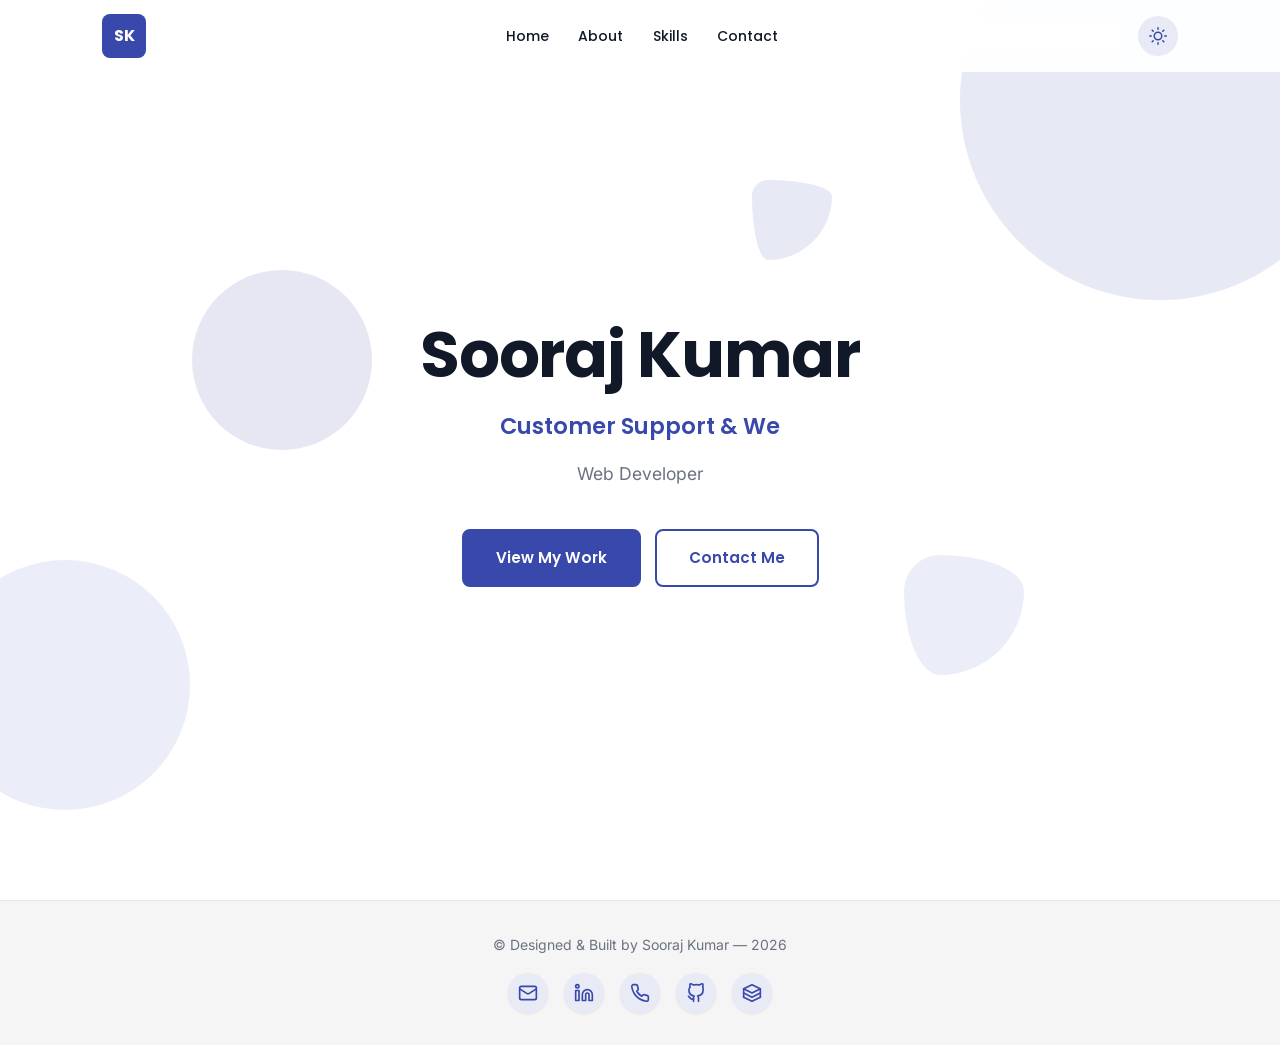
==== commit cba1102e: "Footer links verified + removed commented components" ====
--- a/index.html
+++ b/index.html
@@ -23,11 +23,6 @@
         <li><a href="./index.html" class="nav__link">Home</a></li>
         <li><a href="./about.html" class="nav__link">About</a></li>
         <li><a href="./skills.html" class="nav__link">Skills</a></li>
-        <!-- <li><a href="./experience.html" class="nav__link">Experience</a></li> -->
-        <!-- <li><a href="./projects.html" class="nav__link">Projects</a></li> -->
-        <!-- <li><a href="./certifications.html" class="nav__link">Certifications</a></li> -->
-        <!-- <li><a href="./journey.html" class="nav__link">Journey</a></li> -->
-        <!-- <li><a href="./education.html" class="nav__link">Education</a></li> -->
         <li><a href="./contact.html" class="nav__link">Contact</a></li>
       </ul>
 
@@ -65,592 +60,11 @@
         <p class="hero__tagline">Customer Support &amp; Web Development Professional</p>
         <p class="hero__subtitle">Web Developer</p>
         <div class="hero__buttons">
-          <a href="#projects" class="btn btn--primary">View My Work</a>
-          <a href="#contact" class="btn btn--outline">Contact Me</a>
+          <a href="./skills.html" class="btn btn--primary">View My Work</a>
+          <a href="./contact.html" class="btn btn--outline">Contact Me</a>
         </div>
-        <!-- <div class="hero__stack">
-          <span class="hero__stack-label">Built with</span>
-          <div class="hero__stack-icons">
-            <span class="tech-badge">HTML5</span>
-            <span class="tech-badge">CSS3</span>
-            <span class="tech-badge">Bootstrap 5</span>
-            <span class="tech-badge">JavaScript</span>
-            <span class="tech-badge">WordPress</span>
-          </div>
-        </div> -->
       </div>
     </section>
-
-   
-    <!-- Skills -->
-    <!-- <section class="section" id="skills" aria-labelledby="skills-heading">
-      <div class="container fade-in">
-        <h2 class="section__heading" id="skills-heading">Skills</h2>
-        <div class="skills-tabs" role="tablist" aria-label="Skills categories">
-          <button class="skills-tab active" data-tab="technical" type="button">Technical</button>
-          <button class="skills-tab" data-tab="communication" type="button">Communication</button>
-          <button class="skills-tab" data-tab="soft" type="button">Soft Skills</button>
-        </div>
-        <div class="skills-grid">
-
-          <article class="skill-card" data-category="technical">
-            <h3 class="skill-card__title">Technical Skills</h3>
-            <ul class="skill-list">
-              <li class="skill-item">
-                <div class="skill-item__header">
-                  <span class="skill-item__name">Typing Speed: 40+ WPM</span>
-                  <span class="skill-item__level">Intermediate</span>
-                </div>
-                <div class="skill-bar" data-level="55"><span class="skill-bar__fill"></span></div>
-              </li>
-              <li class="skill-item">
-                <div class="skill-item__header">
-                  <span class="skill-item__name">MS Office</span>
-                  <span class="skill-item__level">Proficient</span>
-                </div>
-                <div class="skill-bar" data-level="75"><span class="skill-bar__fill"></span></div>
-              </li>
-              <li class="skill-item">
-                <div class="skill-item__header">
-                  <span class="skill-item__name">Graphic Design</span>
-                  <span class="skill-item__level">Intermediate</span>
-                </div>
-                <div class="skill-bar" data-level="55"><span class="skill-bar__fill"></span></div>
-              </li>
-              <li class="skill-item">
-                <div class="skill-item__header">
-                  <span class="skill-item__name">Web Development</span>
-                  <span class="skill-item__level">Proficient</span>
-                </div>
-                <div class="skill-bar" data-level="75"><span class="skill-bar__fill"></span></div>
-              </li>
-              <li class="skill-item">
-                <div class="skill-item__header">
-                  <span class="skill-item__name">AI Tools</span>
-                  <span class="skill-item__level">Advanced</span>
-                </div>
-                <div class="skill-bar" data-level="90"><span class="skill-bar__fill"></span></div>
-              </li>
-            </ul>
-          </article>
-
-          <article class="skill-card hidden" data-category="communication">
-            <h3 class="skill-card__title">Communication Skills</h3>
-            <ul class="skill-list">
-              <li class="skill-item">
-                <div class="skill-item__header">
-                  <span class="skill-item__name">Written Communication</span>
-                  <span class="skill-item__level">Proficient</span>
-                </div>
-                <div class="skill-bar" data-level="75"><span class="skill-bar__fill"></span></div>
-              </li>
-              <li class="skill-item">
-                <div class="skill-item__header">
-                  <span class="skill-item__name">Multilingual</span>
-                  <span class="skill-item__level">Advanced</span>
-                </div>
-                <div class="skill-bar" data-level="90"><span class="skill-bar__fill"></span></div>
-              </li>
-              <li class="skill-item">
-                <div class="skill-item__header">
-                  <span class="skill-item__name">Active Listening</span>
-                  <span class="skill-item__level">Advanced</span>
-                </div>
-                <div class="skill-bar" data-level="90"><span class="skill-bar__fill"></span></div>
-              </li>
-              <li class="skill-item">
-                <div class="skill-item__header">
-                  <span class="skill-item__name">Email &amp; Live Chat Support</span>
-                  <span class="skill-item__level">Intermediate</span>
-                </div>
-                <div class="skill-bar" data-level="55"><span class="skill-bar__fill"></span></div>
-              </li>
-              <li class="skill-item">
-                <div class="skill-item__header">
-                  <span class="skill-item__name">CRM and Helpdesk Tools</span>
-                  <span class="skill-item__level">Intermediate</span>
-                </div>
-                <div class="skill-bar" data-level="55"><span class="skill-bar__fill"></span></div>
-              </li>
-            </ul>
-          </article>
-
-          <article class="skill-card hidden" data-category="soft">
-            <h3 class="skill-card__title">Soft Skills</h3>
-            <ul class="skill-list">
-              <li class="skill-item">
-                <div class="skill-item__header">
-                  <span class="skill-item__name">Problem Solving</span>
-                  <span class="skill-item__level">Advanced</span>
-                </div>
-                <div class="skill-bar" data-level="90"><span class="skill-bar__fill"></span></div>
-              </li>
-              <li class="skill-item">
-                <div class="skill-item__header">
-                  <span class="skill-item__name">Fast Learner</span>
-                  <span class="skill-item__level">Advanced</span>
-                </div>
-                <div class="skill-bar" data-level="90"><span class="skill-bar__fill"></span></div>
-              </li>
-              <li class="skill-item">
-                <div class="skill-item__header">
-                  <span class="skill-item__name">Research &amp; Analysis</span>
-                  <span class="skill-item__level">Advanced</span>
-                </div>
-                <div class="skill-bar" data-level="90"><span class="skill-bar__fill"></span></div>
-              </li>
-              <li class="skill-item">
-                <div class="skill-item__header">
-                  <span class="skill-item__name">Attention to Detail</span>
-                  <span class="skill-item__level">Intermediate</span>
-                </div>
-                <div class="skill-bar" data-level="55"><span class="skill-bar__fill"></span></div>
-              </li>
-            </ul>
-          </article>
-
-        </div>
-      </div>
-    </section> -->
-
-    <!-- Experience -->
-    <!-- <section class="section section--alt" id="experience" aria-labelledby="experience-heading">
-      <div class="container fade-in">
-        <h2 class="section__heading" id="experience-heading">Experience</h2>
-        <article class="experience-card">
-          <div class="experience-card__header">
-            <h3 class="experience-card__company">4Xportal (4XP Tech)</h3>
-            <p class="experience-card__role">Technical Support Representative</p>
-            <time class="experience-card__date" datetime="2026-07">July 2026 — Present</time>
-            <span class="badge">Current Role</span>
-          </div>
-          <ul class="experience-card__list">
-            <li>Providing B2B technical support for forex software products including Trader CRM, hosting solutions, and live chat tools</li>
-            <li>Handling client queries, diagnosing software issues, and escalating complex problems to relevant teams</li>
-            <li>Maintaining support documentation and interaction logs for enterprise clients in the fintech industry</li>
-            <li>Working with international clients under a UK-registered office in a professional support environment</li>
-          </ul>
-        </article>
-        <article class="experience-card">
-          <div class="experience-card__header">
-            <h3 class="experience-card__company">ITISISO Solutions, Faisal Town</h3>
-            <p class="experience-card__role">Business Development Executive</p>
-            <time class="experience-card__date" datetime="2025-10">October 2025</time>
-          </div>
-          <ul class="experience-card__list">
-            <li>Handled outbound and inbound calls, email and live chat communication in a corporate BPO environment</li>
-            <li>Managed lead follow-up, documentation and record keeping using CRM tools</li>
-            <li>Supported sales conversion through active listening and empathetic customer handling</li>
-            <li>Resigned after university timetable changed; prioritized academic commitments</li>
-          </ul>
-        </article>
-      </div>
-    </section> -->
-
-    <!-- Projects -->
-    <!-- <section class="section" id="projects" aria-labelledby="projects-heading">
-      <div class="container fade-in">
-        <h2 class="section__heading" id="projects-heading">Projects</h2>
-        <div class="projects-grid">
-
-          <article class="project-card">
-            <h3 class="project-card__title">E-Commerce Stores</h3>
-            <p class="project-card__desc">Built single and multi-vendor e-commerce stores using WooCommerce, WCFM, and Dokan plugins on WordPress.</p>
-            <div class="project-card__tags">
-              <span class="tag">WordPress</span>
-              <span class="tag">WooCommerce</span>
-              <span class="tag">PHP</span>
-            </div>
-          </article>
-
-          <article class="project-card">
-            <h3 class="project-card__title">Booking &amp; Restaurant Websites</h3>
-            <p class="project-card__desc">Developed booking systems, restaurant websites, and LMS platforms using Amelia, GloriaFood, and Tutor LMS.</p>
-            <div class="project-card__tags">
-              <span class="tag">WordPress</span>
-              <span class="tag">Amelia</span>
-              <span class="tag">GloriaFood</span>
-            </div>
-          </article>
-
-          <article class="project-card">
-            <h3 class="project-card__title">Front-End Web Builds</h3>
-            <p class="project-card__desc">Built portfolio websites and contact forms using HTML5, CSS3, Bootstrap 5, and JavaScript. Deployed on Netlify.</p>
-            <div class="project-card__tags">
-              <span class="tag">HTML5</span>
-              <span class="tag">CSS3</span>
-              <span class="tag">Bootstrap</span>
-              <span class="tag">JavaScript</span>
-              <span class="tag">Netlify</span>
-            </div>
-          </article>
-
-          <article class="project-card">
-            <h3 class="project-card__title">Visual Design Assets</h3>
-            <p class="project-card__desc">Created logos, banners, social media graphics, and print materials using Photoshop, Illustrator, Canva, and CorelDraw.</p>
-            <div class="project-card__tags">
-              <span class="tag">Photoshop</span>
-              <span class="tag">Illustrator</span>
-              <span class="tag">Canva</span>
-              <span class="tag">CorelDraw</span>
-            </div>
-          </article>
-
-        </div>
-      </div>
-    </section> -->
-
-    <!-- Certifications -->
-    <!-- <section class="section section--alt" id="certifications" aria-labelledby="certifications-heading">
-      <div class="container fade-in">
-        <h2 class="section__heading" id="certifications-heading">Certifications</h2>
-        <div class="cert-grid">
-
-          <article class="cert-card">
-            <div class="cert-card__icon" aria-hidden="true">
-              <svg width="32" height="32" viewBox="0 0 24 24" fill="none" stroke="currentColor" stroke-width="2" stroke-linecap="round" stroke-linejoin="round"><path d="M22 10v6M2 10l10-5 10 5-10 5z"/><path d="M6 12v5c0 1.1 2.7 2 6 2s6-.9 6-2v-5"/></svg>
-            </div>
-            <h3 class="cert-card__title">1 Year Diploma in IT</h3>
-            <p class="cert-card__institution">Trade Testing Board STEVTA</p>
-            <time class="cert-card__date" datetime="2023-12">Dec 2023</time>
-          </article>
-
-          <article class="cert-card">
-            <div class="cert-card__icon" aria-hidden="true">
-              <svg width="32" height="32" viewBox="0 0 24 24" fill="none" stroke="currentColor" stroke-width="2" stroke-linecap="round" stroke-linejoin="round"><path d="M22 10v6M2 10l10-5 10 5-10 5z"/><path d="M6 12v5c0 1.1 2.7 2 6 2s6-.9 6-2v-5"/></svg>
-            </div>
-            <h3 class="cert-card__title">Graphic Design</h3>
-            <p class="cert-card__institution">TEA</p>
-            <time class="cert-card__date" datetime="2022-08">Aug 2022</time>
-          </article>
-
-          <article class="cert-card">
-            <div class="cert-card__icon" aria-hidden="true">
-              <svg width="32" height="32" viewBox="0 0 24 24" fill="none" stroke="currentColor" stroke-width="2" stroke-linecap="round" stroke-linejoin="round"><path d="M22 10v6M2 10l10-5 10 5-10 5z"/><path d="M6 12v5c0 1.1 2.7 2 6 2s6-.9 6-2v-5"/></svg>
-            </div>
-            <h3 class="cert-card__title">Front-End Web Development</h3>
-            <p class="cert-card__institution">MTVTI</p>
-            <time class="cert-card__date" datetime="2023-03">Mar 2023</time>
-          </article>
-
-          <article class="cert-card">
-            <div class="cert-card__icon" aria-hidden="true">
-              <svg width="32" height="32" viewBox="0 0 24 24" fill="none" stroke="currentColor" stroke-width="2" stroke-linecap="round" stroke-linejoin="round"><path d="M22 10v6M2 10l10-5 10 5-10 5z"/><path d="M6 12v5c0 1.1 2.7 2 6 2s6-.9 6-2v-5"/></svg>
-            </div>
-            <h3 class="cert-card__title">Web Development</h3>
-            <p class="cert-card__institution">iHunar</p>
-            <time class="cert-card__date" datetime="2023-08">Aug 2023</time>
-          </article>
-
-          <article class="cert-card">
-            <div class="cert-card__icon" aria-hidden="true">
-              <svg width="32" height="32" viewBox="0 0 24 24" fill="none" stroke="currentColor" stroke-width="2" stroke-linecap="round" stroke-linejoin="round"><path d="M22 10v6M2 10l10-5 10 5-10 5z"/><path d="M6 12v5c0 1.1 2.7 2 6 2s6-.9 6-2v-5"/></svg>
-            </div>
-            <h3 class="cert-card__title">WordPress Training</h3>
-            <p class="cert-card__institution">iHunar</p>
-            <time class="cert-card__date" datetime="2024-02">Feb 2024</time>
-          </article>
-
-        </div>
-      </div>
-    </section> -->
-
-    <!-- <section id="journey" class="journey">
-      <div class="container">
-        <h2 class="section__heading">My Learning Journey</h2>
-        <p class="journey__subtitle">From Graphic Design to Full Stack Development</p>
-
-        <div class="journey-track">
-          <div class="journey-node">
-            <div class="journey-node__icon" aria-hidden="true">
-              <svg width="24" height="24" viewBox="0 0 24 24" fill="none" stroke="currentColor" stroke-width="2" stroke-linecap="round" stroke-linejoin="round"><path d="M12 3a7 7 0 0 0-7 7c0 5.25 7 11 7 11s7-5.75 7-11a7 7 0 0 0-7-7Z"/><circle cx="12" cy="10" r="2.5"/></svg>
-            </div>
-            <div class="journey-node__content">
-              <div class="journey-node__year">2022</div>
-              <h3 class="journey-node__title">Graphic Design</h3>
-              <p class="journey-node__desc">Photoshop, Illustrator, Canva, CorelDraw</p>
-              <span class="journey-node__issuer">TEA Certified</span>
-            </div>
-          </div>
-
-          <div class="journey-node">
-            <div class="journey-node__icon" aria-hidden="true">
-              <svg width="24" height="24" viewBox="0 0 24 24" fill="none" stroke="currentColor" stroke-width="2" stroke-linecap="round" stroke-linejoin="round"><polyline points="16 18 22 12 16 6"/><polyline points="8 6 2 12 8 18"/></svg>
-            </div>
-            <div class="journey-node__content">
-              <div class="journey-node__year">2023</div>
-              <h3 class="journey-node__title">Front-End Development</h3>
-              <p class="journey-node__desc">HTML5, CSS3, Bootstrap 5, JavaScript</p>
-              <span class="journey-node__issuer">MTVTI Certified</span>
-            </div>
-          </div>
-
-          <div class="journey-node">
-            <div class="journey-node__icon" aria-hidden="true">
-              <svg width="24" height="24" viewBox="0 0 24 24" fill="none" stroke="currentColor" stroke-width="2" stroke-linecap="round" stroke-linejoin="round"><circle cx="12" cy="12" r="10"/><path d="M2 12h20"/><path d="M12 2a15.3 15.3 0 0 1 4 10 15.3 15.3 0 0 1-4 10 15.3 15.3 0 0 1-4-10 15.3 15.3 0 0 1 4-10"/></svg>
-            </div>
-            <div class="journey-node__content">
-              <div class="journey-node__year">2023</div>
-              <h3 class="journey-node__title">Web Development</h3>
-              <p class="journey-node__desc">Full web builds + 1-Year IT Diploma</p>
-              <span class="journey-node__issuer">iHunar / STEVTA</span>
-            </div>
-          </div>
-
-          <div class="journey-node">
-            <div class="journey-node__icon" aria-hidden="true">
-              <svg width="24" height="24" viewBox="0 0 24 24" fill="none" stroke="currentColor" stroke-width="2" stroke-linecap="round" stroke-linejoin="round"><path d="M6 4h12"/><path d="M6 20h12"/><path d="M8 4v16"/><path d="M16 4v16"/><path d="M4 8h16"/><path d="M4 16h16"/></svg>
-            </div>
-            <div class="journey-node__content">
-              <div class="journey-node__year">2024</div>
-              <h3 class="journey-node__title">WordPress Development</h3>
-              <p class="journey-node__desc">WooCommerce, Dokan, WCFM, Amelia, GloriaFood, Tutor LMS</p>
-              <span class="journey-node__issuer">iHunar Certified</span>
-            </div>
-          </div>
-
-          <div class="journey-node journey-node--current">
-            <div class="journey-node__icon" aria-hidden="true">
-              <svg width="24" height="24" viewBox="0 0 24 24" fill="none" stroke="currentColor" stroke-width="2" stroke-linecap="round" stroke-linejoin="round"><path d="M4 14.5A2.5 2.5 0 0 1 6.5 12H18"/><path d="M4 9.5A2.5 2.5 0 0 0 6.5 12H18"/><path d="M4 4.5A2.5 2.5 0 0 1 6.5 2H18"/><path d="M4 19.5A2.5 2.5 0 0 0 6.5 22H18"/><path d="M19 7l2 2-2 2"/><path d="M19 15l2 2-2 2"/></svg>
-            </div>
-            <div class="journey-node__content">
-              <div class="journey-node__year">2026</div>
-              <h3 class="journey-node__title">Full Stack Development</h3>
-              <p class="journey-node__desc">Frontend → Backend, full roadmap in progress</p>
-              <span class="journey-node__badge">Loading...</span>
-            </div>
-          </div>
-        </div>
-      </div>
-    </section> -->
-
-    <!-- Education -->
-    <!-- <section class="section" id="education" aria-labelledby="education-heading">
-      <div class="container fade-in">
-        <h2 class="section__heading" id="education-heading">Education</h2>
-        <ol class="timeline">
-
-          <li class="timeline__item">
-            <div class="timeline__content">
-              <h3 class="timeline__school">University of the Punjab, Lahore</h3>
-              <p class="timeline__degree">BS Philosophy — 2025 to 2029</p>
-              <p class="timeline__grade">CGPA: 3.5+</p>
-            </div>
-          </li>
-
-          <li class="timeline__item">
-            <div class="timeline__content">
-              <h3 class="timeline__school">Govt Boys Degree College, Mithi</h3>
-              <p class="timeline__degree">Intermediate — Pre-Engineering — 2022 to 2024</p>
-              <p class="timeline__grade">Grade: A</p>
-            </div>
-          </li>
-
-          <li class="timeline__item">
-            <div class="timeline__content">
-              <h3 class="timeline__school">Govt Boys High School, Mithi</h3>
-              <p class="timeline__degree">Matriculation — General Science — 2017 to 2022</p>
-              <p class="timeline__grade">Grade: A1</p>
-            </div>
-          </li>
-
-        </ol>
-      </div>
-    </section> -->
-
-    <!-- Languages -->
-    <!-- <section class="section section--alt" id="languages" aria-labelledby="languages-heading">
-      <div class="container fade-in">
-        <h2 class="section__heading" id="languages-heading">Languages</h2>
-        <div class="languages-grid">
-          <article class="language-card">
-            <div class="lang-ring-wrapper">
-              <svg class="lang-ring" viewBox="0 0 120 120">
-                <circle class="lang-ring__bg" cx="60" cy="60" r="45"/>
-                <circle class="lang-ring__fill" cx="60" cy="60" r="45" data-percent="60"/>
-              </svg>
-              <span class="lang-ring__percent">60%</span>
-            </div>
-            <h3 class="language-card__name">English</h3>
-            <p class="language-card__level">Intermediate</p>
-          </article>
-
-          <article class="language-card">
-            <div class="lang-ring-wrapper">
-              <svg class="lang-ring" viewBox="0 0 120 120">
-                <circle class="lang-ring__bg" cx="60" cy="60" r="45"/>
-                <circle class="lang-ring__fill" cx="60" cy="60" r="45" data-percent="90"/>
-              </svg>
-              <span class="lang-ring__percent">90%</span>
-            </div>
-            <h3 class="language-card__name">Urdu</h3>
-            <p class="language-card__level">Fluent</p>
-          </article>
-
-          <article class="language-card">
-            <div class="lang-ring-wrapper">
-              <svg class="lang-ring" viewBox="0 0 120 120">
-                <circle class="lang-ring__bg" cx="60" cy="60" r="45"/>
-                <circle class="lang-ring__fill" cx="60" cy="60" r="45" data-percent="25"/>
-              </svg>
-              <span class="lang-ring__percent">25%</span>
-            </div>
-            <h3 class="language-card__name">Punjabi</h3>
-            <p class="language-card__level">Basic</p>
-          </article>
-
-          <article class="language-card">
-            <div class="lang-ring-wrapper">
-              <svg class="lang-ring" viewBox="0 0 120 120">
-                <circle class="lang-ring__bg" cx="60" cy="60" r="45"/>
-                <circle class="lang-ring__fill" cx="60" cy="60" r="45" data-percent="60"/>
-              </svg>
-              <span class="lang-ring__percent">60%</span>
-            </div>
-            <h3 class="language-card__name">Hindi</h3>
-            <p class="language-card__level">Intermediate</p>
-          </article>
-
-          <article class="language-card">
-            <div class="lang-ring-wrapper">
-              <svg class="lang-ring" viewBox="0 0 120 120">
-                <circle class="lang-ring__bg" cx="60" cy="60" r="45"/>
-                <circle class="lang-ring__fill" cx="60" cy="60" r="45" data-percent="100"/>
-              </svg>
-              <span class="lang-ring__percent">100%</span>
-            </div>
-            <h3 class="language-card__name">Sindhi</h3>
-            <p class="language-card__level">Native</p>
-          </article>
-
-          <article class="language-card">
-            <div class="lang-ring-wrapper">
-              <svg class="lang-ring" viewBox="0 0 120 120">
-                <circle class="lang-ring__bg" cx="60" cy="60" r="45"/>
-                <circle class="lang-ring__fill" cx="60" cy="60" r="45" data-percent="100"/>
-              </svg>
-              <span class="lang-ring__percent">100%</span>
-            </div>
-            <h3 class="language-card__name">Dhatki</h3>
-            <p class="language-card__level">Mother Tongue</p>
-          </article>
-        </div>
-      </div>
-    </section> -->
-
-    <!-- Contact -->
-    <!-- <section class="section" id="contact" aria-labelledby="contact-heading">
-      <div class="container fade-in">
-        <h2 class="section__heading" id="contact-heading">Contact</h2>
-        <div class="contact">
-
-          <div class="contact__info">
-            <a href="mailto:personalsoorajkumar@gmail.com" class="contact-card">
-              <span class="contact-card__icon" aria-hidden="true">
-                <svg width="24" height="24" viewBox="0 0 24 24" fill="none" stroke="currentColor" stroke-width="2" stroke-linecap="round" stroke-linejoin="round"><rect x="2" y="4" width="20" height="16" rx="2"/><path d="m22 7-8.97 5.7a1.94 1.94 0 0 1-2.06 0L2 7"/></svg>
-              </span>
-              <div>
-                <span class="contact-card__label">Email</span>
-                <span class="contact-card__value">personalsoorajkumar@gmail.com</span>
-              </div>
-            </a>
-
-            <a href="tel:+923289251562" class="contact-card">
-              <span class="contact-card__icon" aria-hidden="true">
-                <svg width="24" height="24" viewBox="0 0 24 24" fill="none" stroke="currentColor" stroke-width="2" stroke-linecap="round" stroke-linejoin="round"><path d="M22 16.92v3a2 2 0 0 1-2.18 2 19.79 19.79 0 0 1-8.63-3.07 19.5 19.5 0 0 1-6-6 19.79 19.79 0 0 1-3.07-8.67A2 2 0 0 1 4.11 2h3a2 2 0 0 1 2 1.72c.127.96.361 1.903.7 2.81a2 2 0 0 1-.45 2.11L8.09 9.91a16 16 0 0 0 6 6l1.27-1.27a2 2 0 0 1 2.11-.45c.907.339 1.85.573 2.81.7A2 2 0 0 1 22 16.92z"/></svg>
-              </span>
-              <div>
-                <span class="contact-card__label">Phone</span>
-                <span class="contact-card__value">+92 328 9251562</span>
-              </div>
-            </a>
-
-            <div class="contact-card contact-card--static">
-              <span class="contact-card__icon" aria-hidden="true">
-                <svg width="24" height="24" viewBox="0 0 24 24" fill="none" stroke="currentColor" stroke-width="2" stroke-linecap="round" stroke-linejoin="round"><path d="M20 10c0 6-8 12-8 12s-8-6-8-12a8 8 0 0 1 16 0Z"/><circle cx="12" cy="10" r="3"/></svg>
-              </span>
-              <div>
-                <span class="contact-card__label">Location</span>
-                <span class="contact-card__value">Lahore, Pakistan</span>
-              </div>
-            </div>
-
-            <a href="https://linkedin.com/in/soorajkumar-pk" class="contact-card" target="_blank" rel="noopener noreferrer">
-              <span class="contact-card__icon" aria-hidden="true">
-                <svg width="24" height="24" viewBox="0 0 24 24" fill="none" stroke="currentColor" stroke-width="2" stroke-linecap="round" stroke-linejoin="round"><path d="M16 8a6 6 0 0 1 6 6v7h-4v-7a2 2 0 0 0-2-2 2 2 0 0 0-2 2v7h-4v-7a6 6 0 0 1 6-6z"/><rect x="2" y="9" width="4" height="12"/><circle cx="4" cy="4" r="2"/></svg>
-              </span>
-              <div>
-                <span class="contact-card__label">LinkedIn</span>
-                <span class="contact-card__value">linkedin.com/in/soorajkumar-pk</span>
-              </div>
-            </a>
-
-            <a href="https://wa.me/923289251562" class="contact-card contact-card--wa" target="_blank" rel="noopener noreferrer">
-              <span class="contact-card__icon contact-card__icon--wa" aria-hidden="true">
-                <svg width="24" height="24" viewBox="0 0 24 24" fill="currentColor" xmlns="http://www.w3.org/2000/svg">
-                  <path d="M17.472 14.382c-.297-.149-1.758-.867-2.03-.967-.272-.099-.471-.149-.67.149-.198.297-.768.966-.941 1.165-.173.198-.347.223-.644.074-.297-.149-1.255-.462-2.39-1.475-.883-.788-1.48-1.761-1.653-2.059-.173-.297-.018-.458.13-.606.134-.133.297-.347.446-.521.149-.174.199-.298.298-.497.099-.198.05-.372-.025-.521-.075-.148-.669-1.611-.916-2.206-.242-.579-.487-.5-.669-.509-.173-.008-.371-.01-.57-.01-.198 0-.521.074-.792.372-.272.297-1.04 1.016-1.04 2.479 0 1.462 1.065 2.875 1.213 3.074.149.198 2.099 3.2 5.076 4.487.709.306 1.263.49 1.694.626.712.227 1.36.195 1.872.118.571-.085 1.758-.719 2.006-1.413.248-.694.248-1.289.173-1.413-.074-.123-.272-.198-.57-.347Z"/>
-                  <path d="M20.52 3.449A11.93 11.93 0 0 0 12.003 0C5.579 0 .1 5.479.1 12.007c0 2.11.552 4.17 1.603 5.98L0 24l6.18-1.625a11.96 11.96 0 0 0 5.823 1.481h.005c6.424 0 11.903-5.479 11.903-12.007 0-3.19-1.244-6.193-3.504-8.453Zm-8.517 18.375h-.004a9.92 9.92 0 0 1-5.06-1.386l-.363-.215-3.67.964.98-3.578-.236-.368a9.92 9.92 0 1 1 17.39-5.29c0 2.67-1.045 5.19-2.94 7.084a9.92 9.92 0 0 1-7.06 2.89Z"/>
-                </svg>
-              </span>
-              <div>
-                <span class="contact-card__label">WhatsApp Business</span>
-                <span class="contact-card__value">+92 328 9251562</span>
-              </div>
-            </a>
-
-            <a href="https://github.com/soorajkumar-pk" class="contact-card" target="_blank" rel="noopener noreferrer">
-              <span class="contact-card__icon" aria-hidden="true">
-                <svg width="24" height="24" viewBox="0 0 24 24" fill="none" stroke="currentColor" stroke-width="2" stroke-linecap="round" stroke-linejoin="round"><path d="M9 19c-4.3 1.4-4.3-2.5-6-3"/><path d="M15 22v-3.87a3.37 3.37 0 0 0-.94-2.61c3.14-.35 6.44-1.54 6.44-7A5.44 5.44 0 0 0 20 4.77 5.07 5.07 0 0 0 19.91 1S18.73.65 16 2.48a13.38 13.38 0 0 0-7 0C6.27.65 5.09 1 5.09 1A5.07 5.07 0 0 0 5 4.77a5.44 5.44 0 0 0-1.5 3.78c0 5.42 3.3 6.61 6.44 7A3.37 3.37 0 0 0 9 18.13V22"/></svg>
-              </span>
-              <div>
-                <span class="contact-card__label">GitHub</span>
-                <span class="contact-card__value">github.com/soorajkumar-pk</span>
-              </div>
-            </a>
-
-            <a href="https://codepen.io/soorajkumar-pk" class="contact-card" target="_blank" rel="noopener noreferrer">
-              <span class="contact-card__icon" aria-hidden="true">
-                <svg width="24" height="24" viewBox="0 0 24 24" fill="none" stroke="currentColor" stroke-width="2" stroke-linecap="round" stroke-linejoin="round"><path d="M12 2 2 7l10 5 10-5-10-5Z"/><path d="m2 17 10 5 10-5"/><path d="m2 12 10 5 10-5"/><path d="M2 7v10"/><path d="M22 7v10"/></svg>
-              </span>
-              <div>
-                <span class="contact-card__label">CodePen</span>
-                <span class="contact-card__value">codepen.io/soorajkumar-pk</span>
-              </div>
-            </a>
-          </div>
-
-          <div class="contact__form-wrapper">
-            <form class="contact-form" id="contact-form" novalidate>
-              <div class="form-group">
-                <label for="name">Full Name</label>
-                <input type="text" id="name" name="name" required autocomplete="name" placeholder="Your full name">
-              </div>
-              <div class="form-group">
-                <label for="email">Email</label>
-                <input type="email" id="email" name="email" required autocomplete="email" placeholder="your@email.com">
-              </div>
-              <div class="form-group">
-                <label for="subject">Subject</label>
-                <input type="text" id="subject" name="subject" required placeholder="What's this about?">
-              </div>
-              <div class="form-group">
-                <label for="message">Message</label>
-                <textarea id="message" name="message" rows="5" required placeholder="Your message..."></textarea>
-              </div>
-              <button type="submit" class="btn btn--primary btn--full">Send Message</button>
-            </form>
-            <div class="contact-success" id="contact-success" hidden>
-              <div class="contact-success__icon" aria-hidden="true">
-                <svg width="48" height="48" viewBox="0 0 24 24" fill="none" stroke="currentColor" stroke-width="2" stroke-linecap="round" stroke-linejoin="round"><path d="M22 11.08V12a10 10 0 1 1-5.93-9.14"/><polyline points="22 4 12 14.01 9 11.01"/></svg>
-              </div>
-              <h3 class="contact-success__title">Message Sent!</h3>
-              <p class="contact-success__text">Thank you for reaching out. I'll get back to you as soon as possible.</p>
-            </div>
-          </div>
-
-        </div>
-      </div>
-    </section> -->
 
   </main>
 
@@ -659,7 +73,7 @@
     <div class="container footer__inner">
       <p class="footer__text">&copy; Designed &amp; Built by Sooraj Kumar — 2026</p>
       <div class="footer__social">
-        <a href="mailto:personalsoorajkumar@gmail.com" class="footer__link" aria-label="Email Sooraj Kumar">
+        <a href="mailto:websoorajkumar@gmail.com" class="footer__link" aria-label="Email Sooraj Kumar">
           <svg width="20" height="20" viewBox="0 0 24 24" fill="none" stroke="currentColor" stroke-width="2" stroke-linecap="round" stroke-linejoin="round"><rect x="2" y="4" width="20" height="16" rx="2"/><path d="m22 7-8.97 5.7a1.94 1.94 0 0 1-2.06 0L2 7"/></svg>
         </a>
         <a href="https://linkedin.com/in/soorajkumar-pk" class="footer__link" target="_blank" rel="noopener noreferrer" aria-label="LinkedIn profile">
@@ -668,10 +82,10 @@
         <a href="tel:+923289251562" class="footer__link" aria-label="Call Sooraj Kumar">
           <svg width="20" height="20" viewBox="0 0 24 24" fill="none" stroke="currentColor" stroke-width="2" stroke-linecap="round" stroke-linejoin="round"><path d="M22 16.92v3a2 2 0 0 1-2.18 2 19.79 19.79 0 0 1-8.63-3.07 19.5 19.5 0 0 1-6-6 19.79 19.79 0 0 1-3.07-8.67A2 2 0 0 1 4.11 2h3a2 2 0 0 1 2 1.72c.127.96.361 1.903.7 2.81a2 2 0 0 1-.45 2.11L8.09 9.91a16 16 0 0 0 6 6l1.27-1.27a2 2 0 0 1 2.11-.45c.907.339 1.85.573 2.81.7A2 2 0 0 1 22 16.92z"/></svg>
         </a>
-        <a href="https://github.com/soorajkumar-pk" class="footer__link" target="_blank" rel="noopener noreferrer" aria-label="GitHub profile">
+        <a href="https://github.com/developersoorajkumar" class="footer__link" target="_blank" rel="noopener noreferrer" aria-label="GitHub profile">
           <svg width="20" height="20" viewBox="0 0 24 24" fill="none" stroke="currentColor" stroke-width="2" stroke-linecap="round" stroke-linejoin="round"><path d="M9 19c-4.3 1.4-4.3-2.5-6-3"/><path d="M15 22v-3.87a3.37 3.37 0 0 0-.94-2.61c3.14-.35 6.44-1.54 6.44-7A5.44 5.44 0 0 0 20 4.77 5.07 5.07 0 0 0 19.91 1S18.73.65 16 2.48a13.38 13.38 0 0 0-7 0C6.27.65 5.09 1 5.09 1A5.07 5.07 0 0 0 5 4.77a5.44 5.44 0 0 0-1.5 3.78c0 5.42 3.3 6.61 6.44 7A3.37 3.37 0 0 0 9 18.13V22"/></svg>
         </a>
-        <a href="https://codepen.io/soorajkumar-pk" class="footer__link" target="_blank" rel="noopener noreferrer" aria-label="CodePen profile">
+        <a href="https://codepen.io/developersoorajkumar" class="footer__link" target="_blank" rel="noopener noreferrer" aria-label="CodePen profile">
           <svg width="20" height="20" viewBox="0 0 24 24" fill="none" stroke="currentColor" stroke-width="2" stroke-linecap="round" stroke-linejoin="round"><path d="M12 2 2 7l10 5 10-5-10-5Z"/><path d="m2 17 10 5 10-5"/><path d="m2 12 10 5 10-5"/><path d="M2 7v10"/><path d="M22 7v10"/></svg>
         </a>
       </div>
